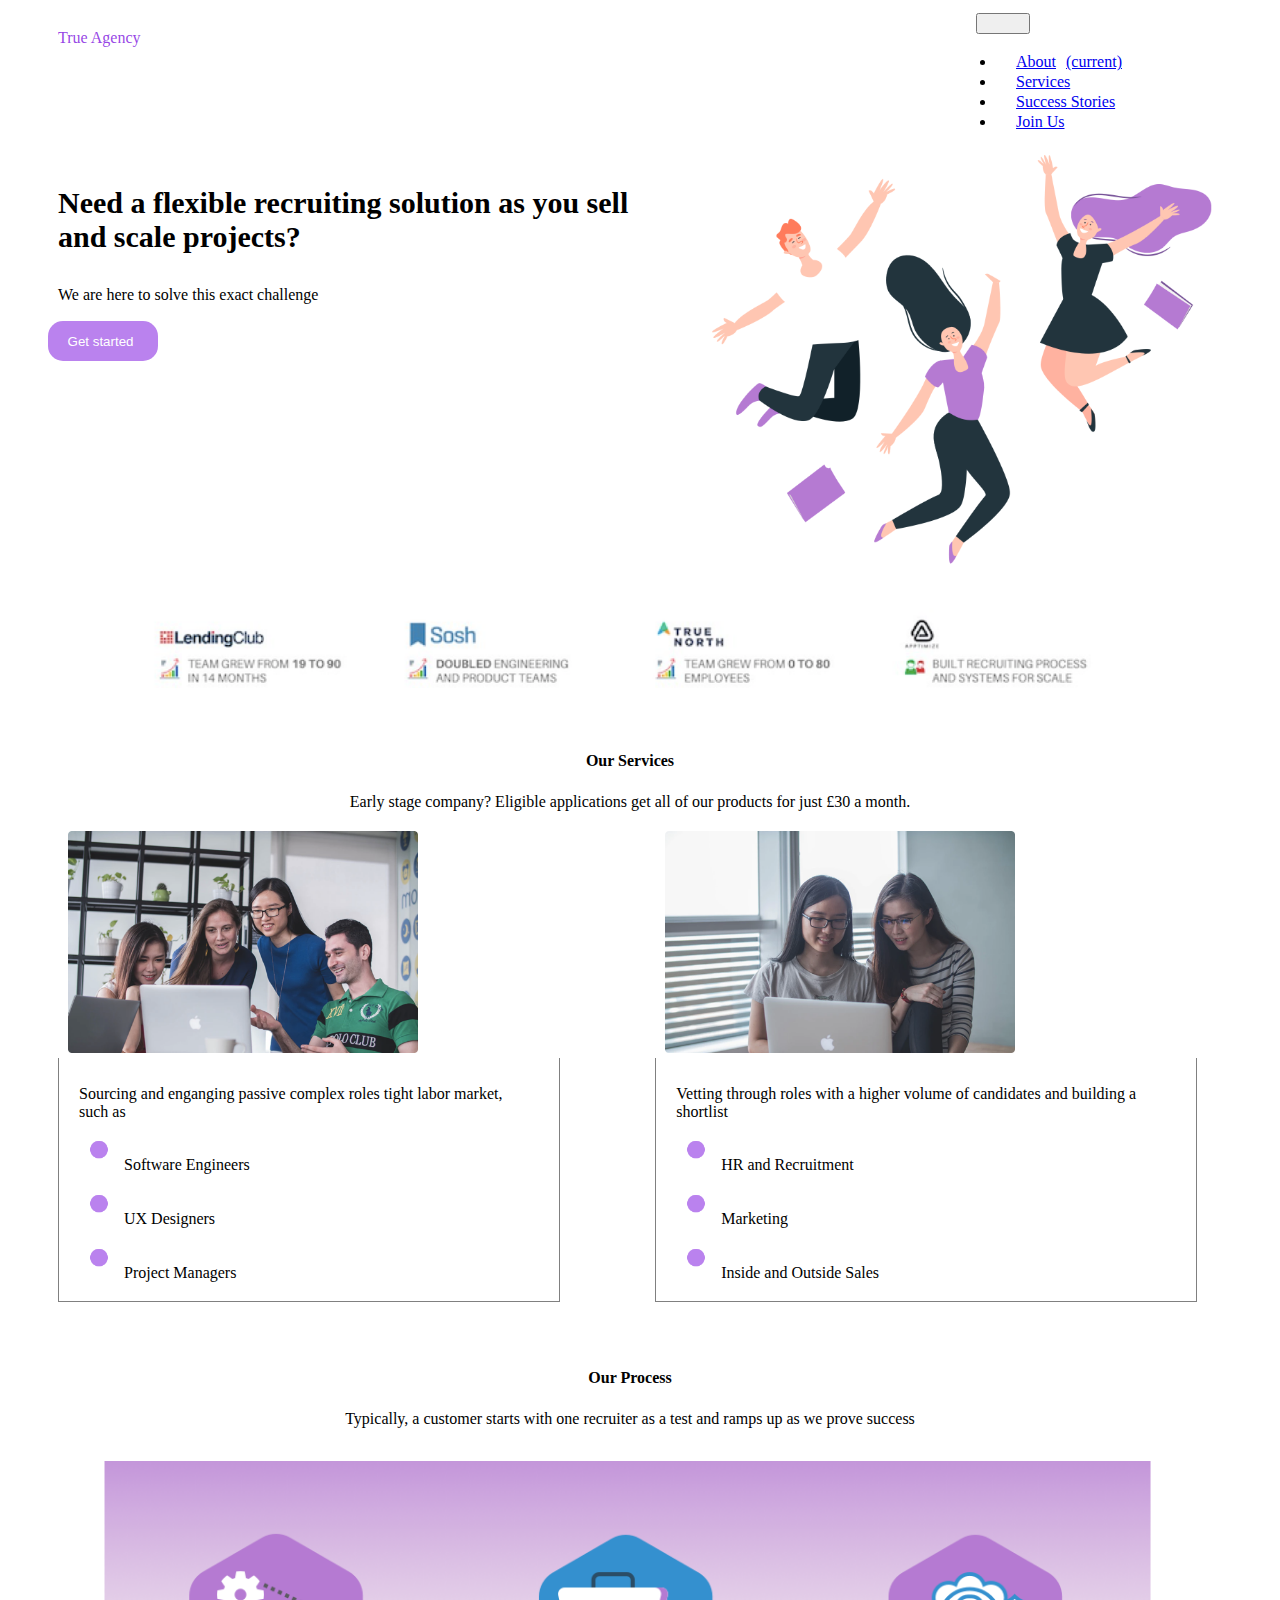
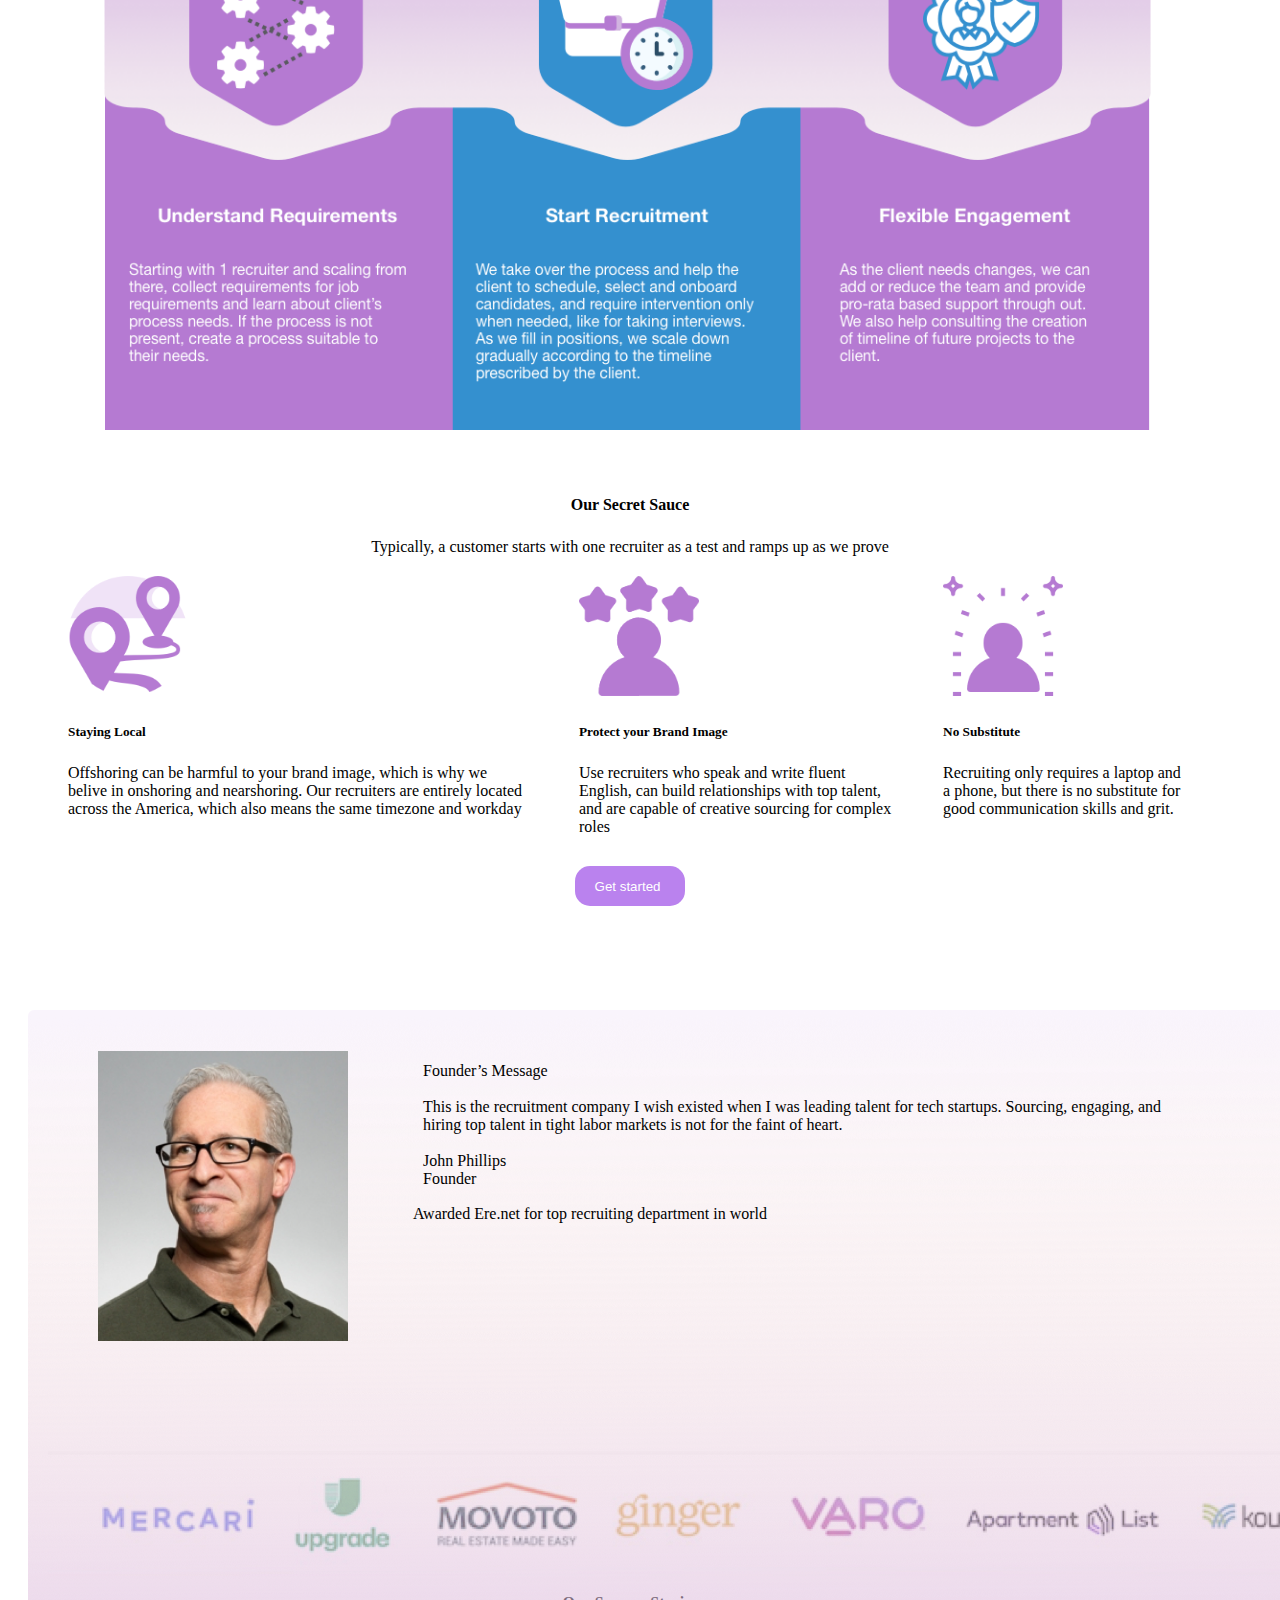
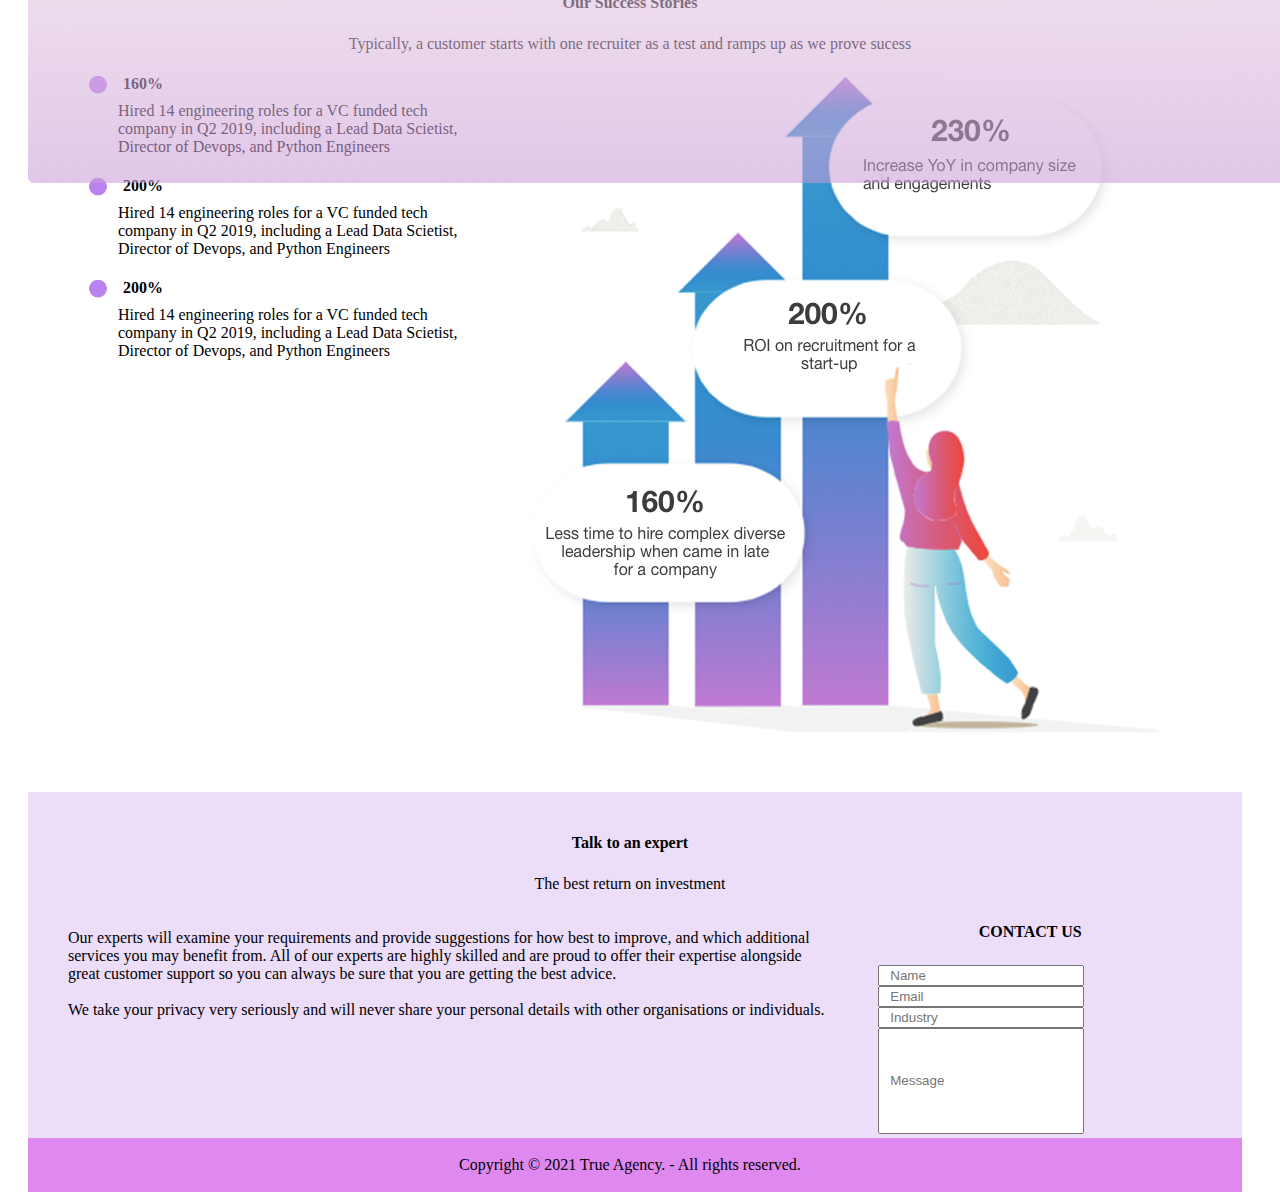
==== index.html @ c24593a5 "changed main.html to index.html" ====
<!DOCTYPE html>
<html lang="en">
<head>
    <meta charset="UTF-8">
    <meta name="viewport" content="width=device-width, initial-scale=1.0">
    <title>True Agency</title>
    <link rel="stylesheet" href="style.css">
    <link rel="stylesheet" href="https://pro.fontawesome.com/releases/v5.10.0/css/all.css" integrity="sha384-AYmEC3Yw5cVb3ZcuHtOA93w35dYTsvhLPVnYs9eStHfGJvOvKxVfELGroGkvsg+p" crossorigin="anonymous"/>
    <link rel="stylesheet" href="https://stackpath.bootstrapcdn.com/bootstrap/4.5.0/css/bootstrap.min.css" integrity="sha384-9aIt2nRpC12Uk9gS9baDl411NQApFmC26EwAOH8WgZl5MYYxFfc+NcPb1dKGj7Sk" crossorigin="anonymous">
</head>
<body>
    <section class="container-fluid">
        <div id="logo-navbar">
            <p id="logo">True Agency</p>

            <nav class="navbar navbar-expand-lg navbar-light">
                <!-- <a class="navbar-brand" href="#">Navbar</a> -->
                <button class="navbar-toggler" type="button" data-toggle="collapse" data-target="#navbarNav" aria-controls="navbarNav" aria-expanded="false" aria-label="Toggle navigation">
                  <span class="navbar-toggler-icon"></span>
                </button>
                <div class="collapse navbar-collapse" id="navbarNav">
                  <ul class="navbar-nav">
                    <li class="nav-item">
                      <a class="nav-link" href="#header-section">About<span class="sr-only">(current)</span></a>
                    </li>
                    <li class="nav-item">
                      <a class="nav-link" href="#services">Services</a>
                    </li>
                    <li class="nav-item">
                      <a class="nav-link" href="#">Success Stories</a>
                    </li>
                    <li class="nav-item">
                        <a class="nav-link" href="#">Join Us</a>
                      </li>
                    <!-- <li class="nav-item">
                      <a class="nav-link disabled" href="#">Disabled</a>
                    </li> -->
                  </ul>
                </div>
              </nav>
        </div>
    </section>

    <section id="header-section">
        <div>
            <p style="font-weight: bold; font-size: 30px;">Need a flexible recruiting solution as you sell and scale projects?</p>
            <p>We are here to solve this exact challenge</p>

            <button id="get-started-button">Get started</button>
        </div>
        <img src="./images/header-image.png" class="img-fluid" alt="">
    </section>

    <section id="partnerships">
        <img src="./images/partnerships.png" alt="">
    </section>

    <section id="services">
        <h4 id="header">Our Services</h4>
        <p style="text-align: center;">Early stage company? Eligible applications get all of our products for just £30 a month.</p>
        <div id="service">
            <div id="services-section" style="margin-right: 70px;">
                <img src="./images/sevices.png" alt="">

                <div id="services-line">
                    <p style="padding-top: 10px;">Sourcing and enganging passive complex roles tight labor market, such as</p>
                    
                    <div style="display: flex;">
                        <span style="color: transparent;  text-shadow: 0 0 0 rgba(137, 43, 226, 0.589); ">&#9899;</span><p style="padding-left: 0px;">Software Engineers</p>
                    </div>
                    <div style="display: flex;">
                        <span style="color: transparent;  text-shadow: 0 0 0 rgba(137, 43, 226, 0.589); ">&#9899;</span><p style="padding-left: 0px;">UX Designers</p>
                    </div>
                    <div style="display: flex;">
                        <span style="color: transparent;  text-shadow: 0 0 0 rgba(137, 43, 226, 0.589); ">&#9899;</span><p style="padding-left: 0px;">Project Managers</p>
                    </div>
                </div>

            </div>

            <div id="services-section">
                <img src="./images/service2.png" alt="">

                <div id="services-line">
                    <p style="padding-top: 10px;">Vetting through roles with a higher volume of candidates and building a shortlist</p>

                    <div style="display: flex;">
                        <span style="color: transparent;  text-shadow: 0 0 0 rgba(137, 43, 226, 0.589); ">&#9899;</span><p style="padding-left: 0px;">HR and Recruitment</p>
                    </div>
                    <div style="display: flex;">
                        <span style="color: transparent;  text-shadow: 0 0 0 rgba(137, 43, 226, 0.589); ">&#9899;</span><p style="padding-left: 0px;">Marketing</p>
                    </div>
                    <div style="display: flex;">
                        <span style="color: transparent;  text-shadow: 0 0 0 rgba(137, 43, 226, 0.589); ">&#9899;</span><p style="padding-left: 0px;">Inside and Outside Sales</p>
                    </div>
                    </div>
                </div>
            </div>
    </section>

    <section id="process">
            <h4 id="header">Our Process</h4>
            <p style="text-align: center; margin-bottom: 30px; margin-top: 10px;">Typically, a customer starts with one recruiter as a test and ramps up as we prove success</p>

            <div id="processes">
                <img src="./images/Process.png" class="img-fluid" alt="">
            </div>
    </section>

    <section id="secret-sauce">
        <h4 id="header">Our Secret Sauce</h4>
        <p style="text-align: center;">Typically, a customer starts with one recruiter as a test and ramps up as we prove</p>
        <div id="our-secret-sauce">
            <div>
                <img src="./images/place.png" alt="">
                <h5>Staying Local</h5>
                <p>Offshoring can be harmful to your brand image, which is why we belive in onshoring and nearshoring. Our recruiters are entirely located across the America, which also means the same timezone and workday</p>
            </div>

            <div>
                <img src="./images/reputation.png" alt="">
                <h5>Protect your Brand Image</h5>
                <p>Use recruiters who speak and write fluent English, can build relationships with top talent, and are capable of creative sourcing for complex roles  </p>
            </div>

            <div>
                <img src="./images/famous.png" alt="">
                <h5>No Substitute</h5>
                <p>Recruiting only requires a laptop and a phone, but there is no substitute for good communication skills and grit.</p>
            </div>
        </div>

        <div style="text-align: center;">    
        <button id="get-started-button" style="margin-top: 10px;">Get started</button>
        </div>
    </section>

    <section style="position: relative; margin-top: 50px; padding-left: 0px; padding-right: 0px; margin-left: 0px; margin-right: 0px;">
        <img src="./images/Rectangle 7.png" class="img-fluid" alt="" style="position: absolute; margin-top: 50px; padding-left: 0px; padding-right: 0px; margin-left: 0px; margin-right: 0px;">
        <div style="display: flex;">
            <img src="./images/Image.png" alt="" style="width: 250px; position: relative; margin-top: 90px; margin-bottom: 00px; margin-left: 50px;">
            <div id="founders-message">
                <p>Founder’s Message</p>
                <p style="margin-top: 10px;">This is the recruitment company I wish existed when I was leading talent for tech startups. Sourcing, engaging, and hiring top talent in tight labor markets is not for the faint of heart.</p>
                <p style="margin-top: 10px;">John Phillips</p>
                <p style="margin-top: -18px;">Founder</p>
                <span style="position: relative; margin-left: 30px;">Awarded Ere.net for top recruiting department in world</span>
            </div>
        </div>
    </section>

    <section>
        <img src="./images/Customers.png" alt="" style="margin-top: 105px;" class="img-fluid">
    </section>

    <section id="our-success-stories">
        <h4 id="header" style="margin-top: 10px;">Our Success Stories</h4>
        <p style="text-align: center; margin-top: 15px;">Typically, a customer starts with one recruiter as a test and ramps up as we prove sucess</p>
        <div style="display: flex;">
            <div>
                <div>
                    <div style="display: flex;">
                        <span style="color: transparent;  text-shadow: 0 0 0 rgba(137, 43, 226, 0.589); ">&#9899;</span><span style="padding-left: 0px; font-weight: bold;">160%</span>
                    </div>
                    <p style="padding-left: 50px; margin-top: 5px;">Hired 14 engineering roles for a VC funded tech company in Q2 2019, including a Lead Data Scietist, Director of Devops, and Python Engineers</p>
                </div>
                <div>
                    <div style="display: flex;">
                        <span style="color: transparent;  text-shadow: 0 0 0 rgba(137, 43, 226, 0.589); ">&#9899;</span><span style="padding-left: 0px; font-weight: bold;">200%</span>
                    </div>
                    <p style="padding-left: 50px; margin-top: 5px;">Hired 14 engineering roles for a VC funded tech company in Q2 2019, including a Lead Data Scietist, Director of Devops, and Python Engineers</p>
                </div>
                <div>
                    <div style="display: flex;">
                        <span style="color: transparent;  text-shadow: 0 0 0 rgba(137, 43, 226, 0.589); ">&#9899;</span><span style="padding-left: 0px; font-weight: bold;">200%</span>
                    </div>
                    <p style="padding-left: 50px; margin-top: 5px;">Hired 14 engineering roles for a VC funded tech company in Q2 2019, including a Lead Data Scietist, Director of Devops, and Python Engineers</p>
                </div>
            </div>
            <div>
                <img src="./images/Illustration.png" alt="" class="img-fluid">
            </div>
        </div>
    </section>

    <section id="talk-to-an-expert" style="background-color: rgba(207, 171, 240, 0.404);">
        <h4 id="header" style="margin-top: 40px;">Talk to an expert</h4>
        <p style="text-align: center; margin-top: 15px;">The best return on investment</p>
        <div style="display: flex;">
            <div>
                <p>Our experts will examine your requirements and provide suggestions for how best to improve, and which additional services you may benefit from. All of our experts are highly skilled and are proud to offer their expertise alongside great customer support so you can always be sure that you are getting the best advice.</p>
                <p>We take your privacy very seriously and will never share your personal details with other organisations or individuals.</p>
            </div>
            <div>
                <h4 id="header" style="margin-top: 10px;">CONTACT US</h4>
                <form>
                    <input type="text" id="name" name="lname" placeholder="Name">
                    <input type="text" id="email" name="lname" placeholder="Email">
                    <input type="text" id="industry" name="lname" placeholder="Industry">
                    <input type="text" id="message" name="lname" placeholder="Message" style="height: 100px; line-height: normal; ">
                  </form>
            </div>
        </div>
    </section>

    <section style="background-color: rgba(214, 102, 236, 0.774);">
        <p style="text-align: center;">Copyright © 2021 True Agency. - All rights reserved.</p>
    </section>


    <script src="https://code.jquery.com/jquery-3.5.1.slim.min.js" integrity="sha384-DfXdz2htPH0lsSSs5nCTpuj/zy4C+OGpamoFVy38MVBnE+IbbVYUew+OrCXaRkfj" crossorigin="anonymous"></script>
<script src="https://cdn.jsdelivr.net/npm/popper.js@1.16.1/dist/umd/popper.min.js" integrity="sha384-9/reFTGAW83EW2RDu2S0VKaIzap3H66lZH81PoYlFhbGU+6BZp6G7niu735Sk7lN" crossorigin="anonymous"></script>
<script src="https://cdn.jsdelivr.net/npm/bootstrap@4.5.3/dist/js/bootstrap.min.js" integrity="sha384-w1Q4orYjBQndcko6MimVbzY0tgp4pWB4lZ7lr30WKz0vr/aWKhXdBNmNb5D92v7s" crossorigin="anonymous"></script>
</body>
</html>
---- style.css ----
* {
    padding-left: 10px;
    padding-right: 15px;
    padding-top: 1px;
    padding-bottom: 1px;
}

#logo-navbar {
    display: flex;
    justify-content: space-between;
}

#logo {
    color: rgba(137, 43, 226, 0.89);
}

#get-started-button {
    border-radius: 15px;
    background-color: rgba(137, 43, 226, 0.589);
    width: 110px;
    height: 40px;
    color: white;
    border: none;
}

#header-section {
    display: flex;
    justify-content: space-between;
}

#header-section img {
    width: 500px;
}

#partnerships img {
    width: 100%;
}

#services-section img {
    width: 350px;
}

#services {
    margin-top: 20px;
}

#service {
    display: flex;
    justify-content: space-between;
}

#services-line {
    border-bottom: 1px solid grey; 
    border-left: 1px solid grey; 
    border-right: 1px solid grey;
}

#header {
    text-align: center;
}

#process {
    margin-top: 40px;
}

#process img {
    width: 90%;
    display: block;
    margin-left: auto;
    margin-right: auto;
}

#secret-sauce {
    margin-top: 40px;
}

#our-secret-sauce {
    display: flex;
}

#our-secret-sauce img {
    width: 120px;
}

#founders-message p {
    position: relative;
    margin-top: 100px;
    margin-left: 40px;
}
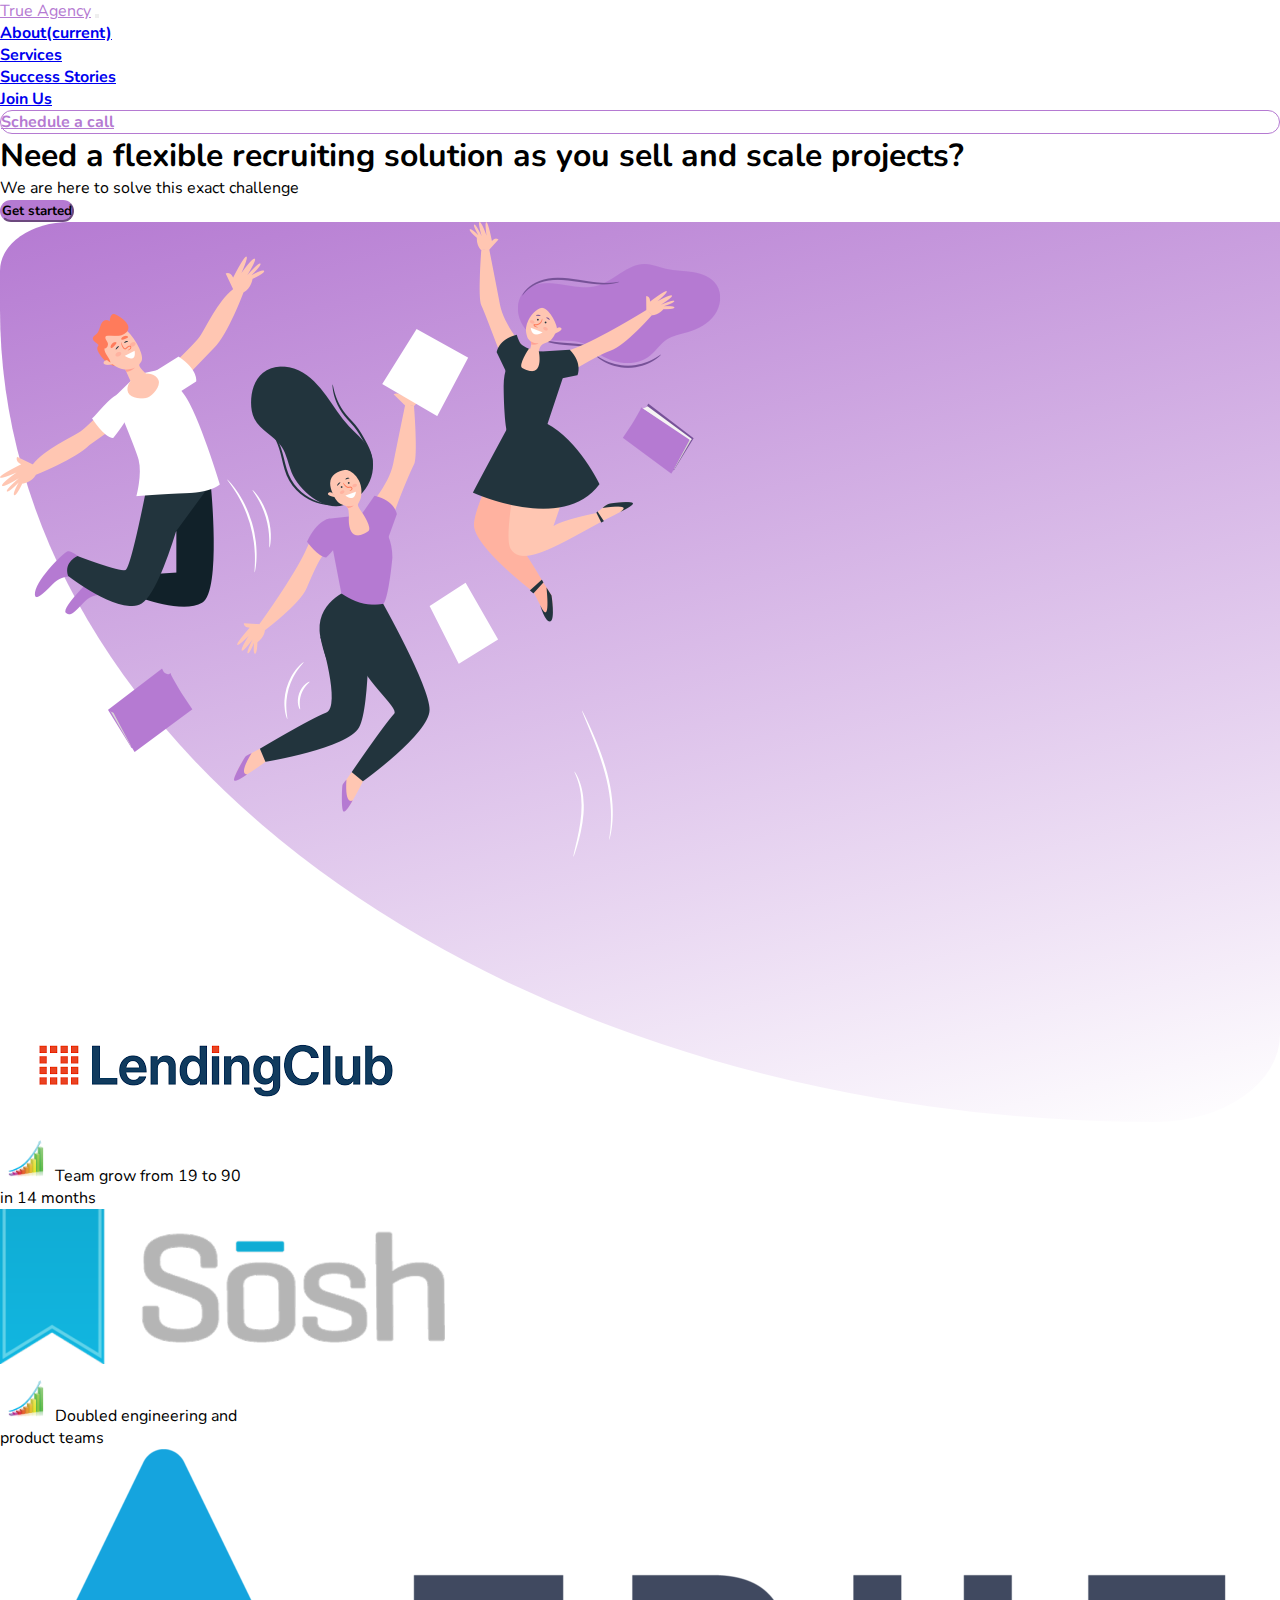
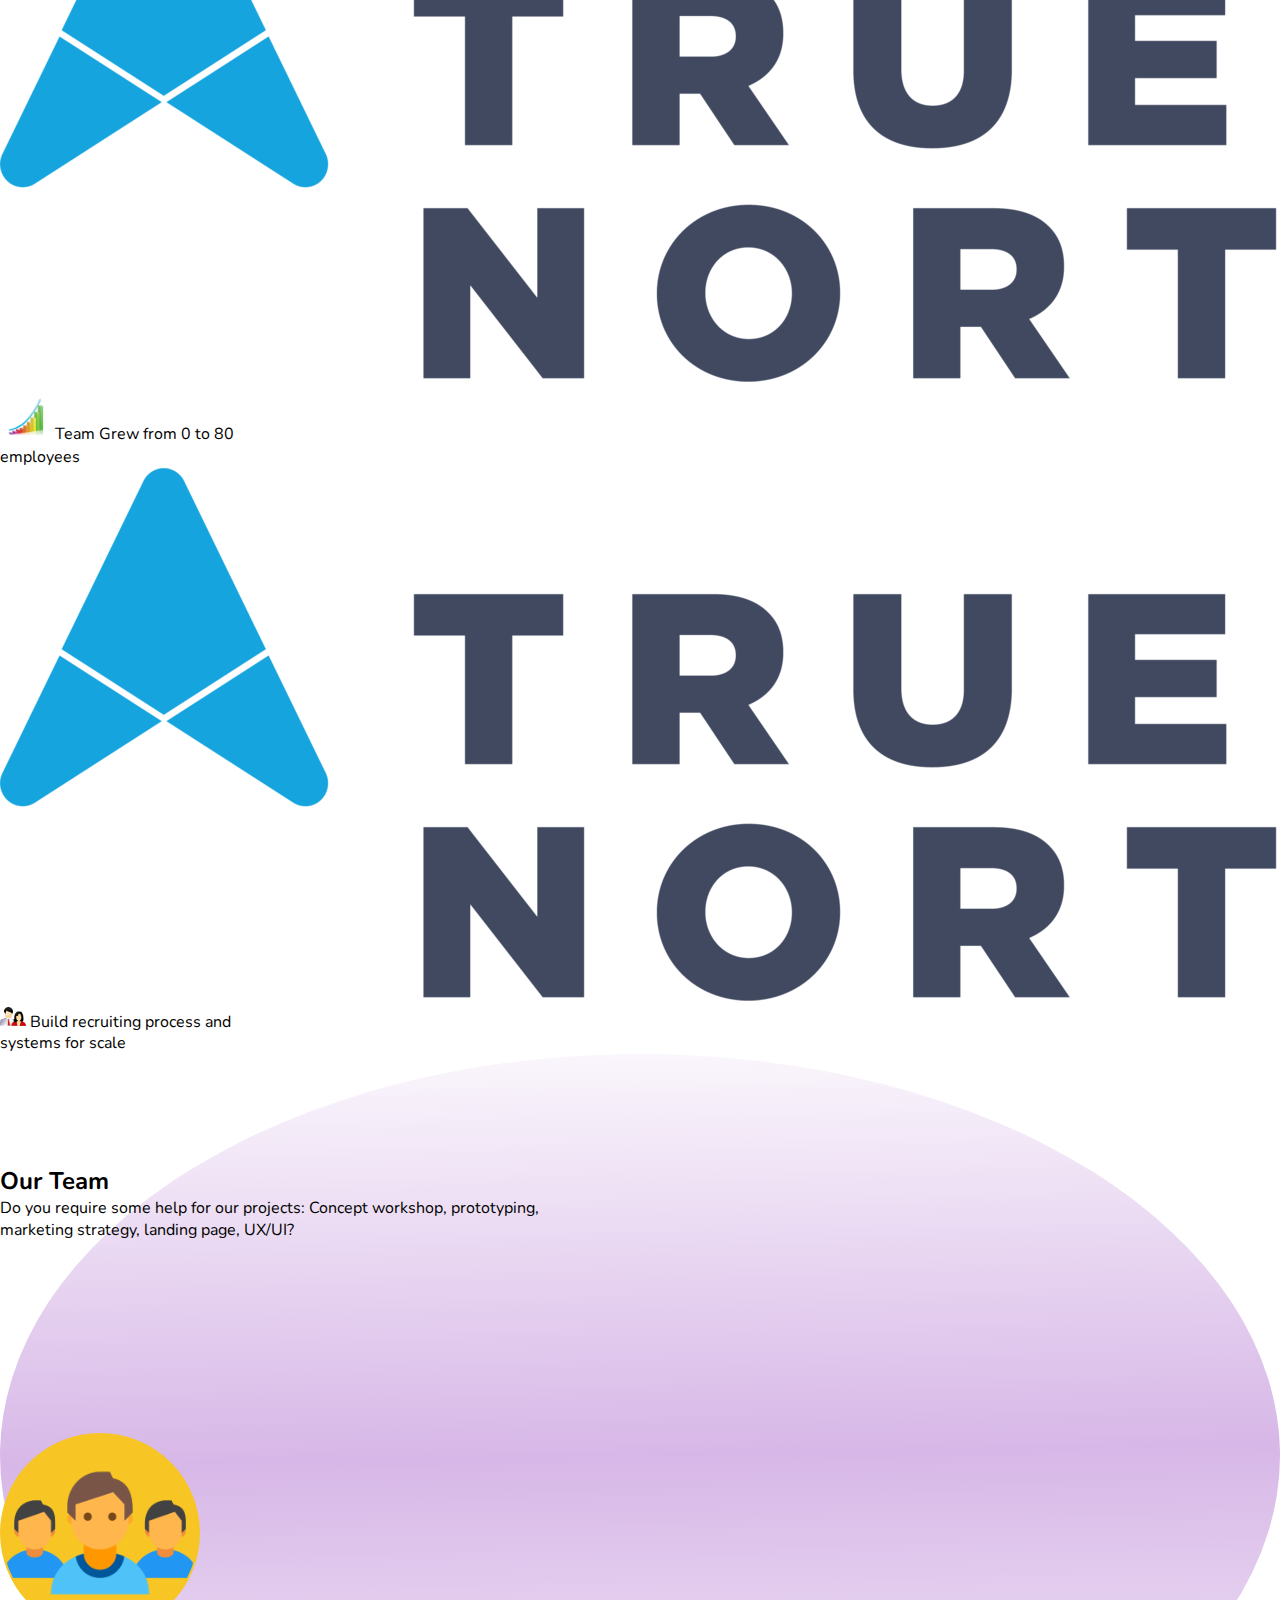
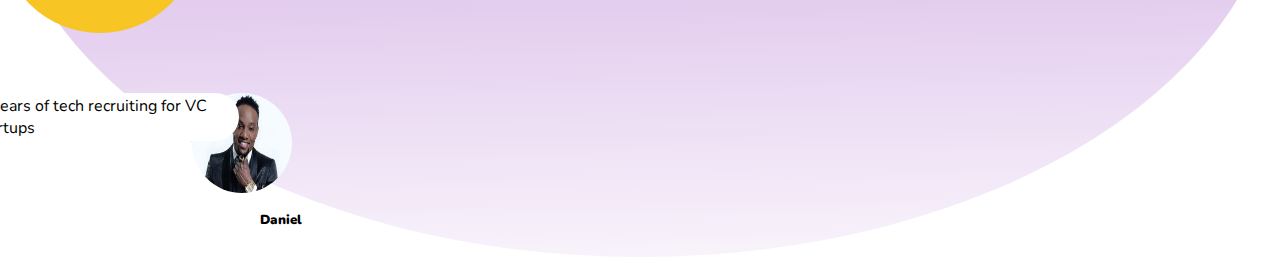
==== commit f442951e: "Merge pull request #1 from Orung/develop" ====
--- a/index.html
+++ b/index.html
@@ -4,209 +4,139 @@
     <meta charset="UTF-8">
     <meta name="viewport" content="width=device-width, initial-scale=1.0">
     <title>True Agency</title>
-    <link rel="stylesheet" href="style.css">
+    <link rel="preconnect" href="https://fonts.gstatic.com">
+    <link href="https://fonts.googleapis.com/css2?family=Nunito&display=swap" rel="stylesheet">
     <link rel="stylesheet" href="https://pro.fontawesome.com/releases/v5.10.0/css/all.css" integrity="sha384-AYmEC3Yw5cVb3ZcuHtOA93w35dYTsvhLPVnYs9eStHfGJvOvKxVfELGroGkvsg+p" crossorigin="anonymous"/>
     <link rel="stylesheet" href="https://stackpath.bootstrapcdn.com/bootstrap/4.5.0/css/bootstrap.min.css" integrity="sha384-9aIt2nRpC12Uk9gS9baDl411NQApFmC26EwAOH8WgZl5MYYxFfc+NcPb1dKGj7Sk" crossorigin="anonymous">
+    <link rel="stylesheet" href="style.css">
+    <link rel="stylesheet" href="media-query.css">
 </head>
 <body>
-    <section class="container-fluid">
-        <div id="logo-navbar">
-            <p id="logo">True Agency</p>
+    <section class="border-bottom">
+        <nav class="navbar navbar-expand-lg navbar-light bg-white">
+            <div class="container-fluid">
+                <a class="navbar-brand font-weight-bolder text-uppercase text-primary" href="#">True Agency</a>
+                <button class="navbar-toggler" type="button" data-toggle="collapse" data-target="#navbarSupportedContent" aria-controls="navbarSupportedContent" aria-expanded="false" aria-label="Toggle navigation">
+                <span class="navbar-toggler-icon"></span>
+                </button>
+            
+                <div class="collapse navbar-collapse" id="navbarSupportedContent">
+                    <ul class="navbar-nav ml-auto">
+                        <li class="nav-item">
+                            <a class="nav-link" href="#header-section">About<span class="sr-only">(current)</span></a>
+                        </li>
+                        <li class="nav-item">
+                            <a class="nav-link" href="#services">Services</a>
+                        </li>
+                        <li class="nav-item">
+                            <a class="nav-link" href="#">Success Stories</a>
+                        </li>
+                        <li class="nav-item">
+                            <a class="nav-link" href="#">Join Us</a>
+                        </li>
+                        <li class="nav-item pt-0 pb-0 rounded btn btn-outline-primary d-flex align-items-center">
+                            <a class="nav-link  pt-0 pb-0 " href="#">Schedule a call</a>
+                        </li>
+                    </ul>
+                </div>
+            </div>
+          </nav>
+    </section>
+    
 
-            <nav class="navbar navbar-expand-lg navbar-light">
-                <!-- <a class="navbar-brand" href="#">Navbar</a> -->
-                <button class="navbar-toggler" type="button" data-toggle="collapse" data-target="#navbarNav" aria-controls="navbarNav" aria-expanded="false" aria-label="Toggle navigation">
-                  <span class="navbar-toggler-icon"></span>
-                </button>
-                <div class="collapse navbar-collapse" id="navbarNav">
-                  <ul class="navbar-nav">
-                    <li class="nav-item">
-                      <a class="nav-link" href="#header-section">About<span class="sr-only">(current)</span></a>
-                    </li>
-                    <li class="nav-item">
-                      <a class="nav-link" href="#services">Services</a>
-                    </li>
-                    <li class="nav-item">
-                      <a class="nav-link" href="#">Success Stories</a>
-                    </li>
-                    <li class="nav-item">
-                        <a class="nav-link" href="#">Join Us</a>
-                      </li>
-                    <!-- <li class="nav-item">
-                      <a class="nav-link disabled" href="#">Disabled</a>
-                    </li> -->
-                  </ul>
+    <section class="">
+        <div class="d-flex d-block-mobile">
+            <div class="text-content sm-w-100 w-50 d-flex align-items-center justify-content-center">
+                <div class="w-90 m-auto">
+                    <h1 class="font-weight-bolder">Need a flexible recruiting solution as you sell and scale projects?</h1>
+                    <p class="mt-3 mb-5">We are here to solve this exact challenge</p>
+                    <button class="btn btn-primary px-4 py-2">Get started</button>
                 </div>
-              </nav>
+            </div>
+            <div class="bg-div w-50">
+               <div class="bg-header">
+                    <img src="./images/header-image.png" class="img-fluid pt-5" alt="">
+               </div>
+            </div>
         </div>
+        <div>
+        </div>
+        
     </section>
 
-    <section id="header-section">
-        <div>
-            <p style="font-weight: bold; font-size: 30px;">Need a flexible recruiting solution as you sell and scale projects?</p>
-            <p>We are here to solve this exact challenge</p>
-
-            <button id="get-started-button">Get started</button>
-        </div>
-        <img src="./images/header-image.png" class="img-fluid" alt="">
+    <section class="container-fluid mt-6">
+       <ul class="d-flex justify-content-around align-items-center icons-img">
+           <li>
+               <img src="./images/icons/lending-club.png" class="w-50" alt="">
+               <p class="d-flex align-items-center">
+                    <img src="./images/icons/barchat.png" class="w-2" alt="">
+                    <span class="text-uppercase">Team grow from 19 to 90 in 14 months</span>
+                </p>
+            </li>
+           <li>
+                <img src="./images/icons/sosh.png" class="w-25" alt="">
+                <p class="d-flex align-items-center">
+                    <img src="./images/icons/barchat.png" class="w-2" alt="">
+                    <span class="text-uppercase">Doubled engineering and product teams</span>
+                </p>
+            </li>
+           <li>
+                <img src="./images/icons/true-north.png" class="w-25" alt="">
+                <p class="d-flex align-items-center">
+                    <img src="./images/icons/barchat.png" class="w-2" alt="">
+                    <span class="text-uppercase">Team Grew from 0 to 80 employees</span>
+                </p>
+            </li>
+            <li>
+                <img src="./images/icons/true-north.png" class="w-25" alt="">
+                <p class="d-flex align-items-center">
+                    <img src="./images/icons/users.png" class="w-1" alt="">
+                    <span class="text-uppercase">Build recruiting process and systems for scale</span>
+                </p>
+            </li>
+       </ul>
     </section>
 
-    <section id="partnerships">
-        <img src="./images/partnerships.png" alt="">
-    </section>
 
-    <section id="services">
-        <h4 id="header">Our Services</h4>
-        <p style="text-align: center;">Early stage company? Eligible applications get all of our products for just £30 a month.</p>
-        <div id="service">
-            <div id="services-section" style="margin-right: 70px;">
-                <img src="./images/sevices.png" alt="">
-
-                <div id="services-line">
-                    <p style="padding-top: 10px;">Sourcing and enganging passive complex roles tight labor market, such as</p>
-                    
-                    <div style="display: flex;">
-                        <span style="color: transparent;  text-shadow: 0 0 0 rgba(137, 43, 226, 0.589); ">&#9899;</span><p style="padding-left: 0px;">Software Engineers</p>
-                    </div>
-                    <div style="display: flex;">
-                        <span style="color: transparent;  text-shadow: 0 0 0 rgba(137, 43, 226, 0.589); ">&#9899;</span><p style="padding-left: 0px;">UX Designers</p>
-                    </div>
-                    <div style="display: flex;">
-                        <span style="color: transparent;  text-shadow: 0 0 0 rgba(137, 43, 226, 0.589); ">&#9899;</span><p style="padding-left: 0px;">Project Managers</p>
-                    </div>
+    <div class="text-center team-image">
+        <h2 class="font-weight-bold"> Our Team</h2>
+        <p>Do you require some help for our projects: Concept workshop, prototyping,<br> marketing strategy, landing page, UX/UI? </p>
+        <div class="d-flex justify-content-center mb-5 mt-12">
+            <div class="row">
+            <div class="parent">
+                <div class="circle" id="sample-text">
                 </div>
-
-            </div>
-
-            <div id="services-section">
-                <img src="./images/service2.png" alt="">
-
-                <div id="services-line">
-                    <p style="padding-top: 10px;">Vetting through roles with a higher volume of candidates and building a shortlist</p>
-
-                    <div style="display: flex;">
-                        <span style="color: transparent;  text-shadow: 0 0 0 rgba(137, 43, 226, 0.589); ">&#9899;</span><p style="padding-left: 0px;">HR and Recruitment</p>
-                    </div>
-                    <div style="display: flex;">
-                        <span style="color: transparent;  text-shadow: 0 0 0 rgba(137, 43, 226, 0.589); ">&#9899;</span><p style="padding-left: 0px;">Marketing</p>
-                    </div>
-                    <div style="display: flex;">
-                        <span style="color: transparent;  text-shadow: 0 0 0 rgba(137, 43, 226, 0.589); ">&#9899;</span><p style="padding-left: 0px;">Inside and Outside Sales</p>
-                    </div>
-                    </div>
+                <div class="image-holder">
+                <div class="img-cont">
+                    <img data-text="A" src="./images/image-1.jpg" alt="">
+                    <span class="left-text">Max-10+ years of tech recruiting for VC funded startups</span>
+                    <h5 class="amanda">Amanda</h5>
+                </div>
+                <div class="img-cont">
+                    <img data-text="B" src="./images/image-2.jpg" alt="">
+                    <span class="left-text">Max-10+ years of tech recruiting for VC funded startups</span>
+                    <h5 class="amanda">Prisca</h5>
+                </div>
+                <div class="img-cont">
+                    <img data-text="C" src="./images/image-3.jpg" alt="">
+                    <span class="right-text">Max-10+ years of tech recruiting for VC funded startups</span>
+                    <h5 class="amanda">Precillar</h5>
+                </div>
+                <div class="img-cont">
+                    <img data-text="D" src="./images/image-4.jpeg" alt="">
+                    <span class="right-text">Max-10+ years of tech recruiting for VC funded startups</span>
+                    <h5 class="amanda">Kcee</h5>
+                </div>
+                <div class="img-cont">
+                    <img data-text="D" src="./images/image-4.jpeg" alt="">
+                    <span class="left-text">Max-10+ years of tech recruiting for VC funded startups</span>
+                    <h5 class="amanda">Daniel</h5>
+                </div>
                 </div>
             </div>
-    </section>
-
-    <section id="process">
-            <h4 id="header">Our Process</h4>
-            <p style="text-align: center; margin-bottom: 30px; margin-top: 10px;">Typically, a customer starts with one recruiter as a test and ramps up as we prove success</p>
-
-            <div id="processes">
-                <img src="./images/Process.png" class="img-fluid" alt="">
-            </div>
-    </section>
-
-    <section id="secret-sauce">
-        <h4 id="header">Our Secret Sauce</h4>
-        <p style="text-align: center;">Typically, a customer starts with one recruiter as a test and ramps up as we prove</p>
-        <div id="our-secret-sauce">
-            <div>
-                <img src="./images/place.png" alt="">
-                <h5>Staying Local</h5>
-                <p>Offshoring can be harmful to your brand image, which is why we belive in onshoring and nearshoring. Our recruiters are entirely located across the America, which also means the same timezone and workday</p>
-            </div>
-
-            <div>
-                <img src="./images/reputation.png" alt="">
-                <h5>Protect your Brand Image</h5>
-                <p>Use recruiters who speak and write fluent English, can build relationships with top talent, and are capable of creative sourcing for complex roles  </p>
-            </div>
-
-            <div>
-                <img src="./images/famous.png" alt="">
-                <h5>No Substitute</h5>
-                <p>Recruiting only requires a laptop and a phone, but there is no substitute for good communication skills and grit.</p>
             </div>
         </div>
-
-        <div style="text-align: center;">    
-        <button id="get-started-button" style="margin-top: 10px;">Get started</button>
-        </div>
-    </section>
-
-    <section style="position: relative; margin-top: 50px; padding-left: 0px; padding-right: 0px; margin-left: 0px; margin-right: 0px;">
-        <img src="./images/Rectangle 7.png" class="img-fluid" alt="" style="position: absolute; margin-top: 50px; padding-left: 0px; padding-right: 0px; margin-left: 0px; margin-right: 0px;">
-        <div style="display: flex;">
-            <img src="./images/Image.png" alt="" style="width: 250px; position: relative; margin-top: 90px; margin-bottom: 00px; margin-left: 50px;">
-            <div id="founders-message">
-                <p>Founder’s Message</p>
-                <p style="margin-top: 10px;">This is the recruitment company I wish existed when I was leading talent for tech startups. Sourcing, engaging, and hiring top talent in tight labor markets is not for the faint of heart.</p>
-                <p style="margin-top: 10px;">John Phillips</p>
-                <p style="margin-top: -18px;">Founder</p>
-                <span style="position: relative; margin-left: 30px;">Awarded Ere.net for top recruiting department in world</span>
-            </div>
-        </div>
-    </section>
-
-    <section>
-        <img src="./images/Customers.png" alt="" style="margin-top: 105px;" class="img-fluid">
-    </section>
-
-    <section id="our-success-stories">
-        <h4 id="header" style="margin-top: 10px;">Our Success Stories</h4>
-        <p style="text-align: center; margin-top: 15px;">Typically, a customer starts with one recruiter as a test and ramps up as we prove sucess</p>
-        <div style="display: flex;">
-            <div>
-                <div>
-                    <div style="display: flex;">
-                        <span style="color: transparent;  text-shadow: 0 0 0 rgba(137, 43, 226, 0.589); ">&#9899;</span><span style="padding-left: 0px; font-weight: bold;">160%</span>
-                    </div>
-                    <p style="padding-left: 50px; margin-top: 5px;">Hired 14 engineering roles for a VC funded tech company in Q2 2019, including a Lead Data Scietist, Director of Devops, and Python Engineers</p>
-                </div>
-                <div>
-                    <div style="display: flex;">
-                        <span style="color: transparent;  text-shadow: 0 0 0 rgba(137, 43, 226, 0.589); ">&#9899;</span><span style="padding-left: 0px; font-weight: bold;">200%</span>
-                    </div>
-                    <p style="padding-left: 50px; margin-top: 5px;">Hired 14 engineering roles for a VC funded tech company in Q2 2019, including a Lead Data Scietist, Director of Devops, and Python Engineers</p>
-                </div>
-                <div>
-                    <div style="display: flex;">
-                        <span style="color: transparent;  text-shadow: 0 0 0 rgba(137, 43, 226, 0.589); ">&#9899;</span><span style="padding-left: 0px; font-weight: bold;">200%</span>
-                    </div>
-                    <p style="padding-left: 50px; margin-top: 5px;">Hired 14 engineering roles for a VC funded tech company in Q2 2019, including a Lead Data Scietist, Director of Devops, and Python Engineers</p>
-                </div>
-            </div>
-            <div>
-                <img src="./images/Illustration.png" alt="" class="img-fluid">
-            </div>
-        </div>
-    </section>
-
-    <section id="talk-to-an-expert" style="background-color: rgba(207, 171, 240, 0.404);">
-        <h4 id="header" style="margin-top: 40px;">Talk to an expert</h4>
-        <p style="text-align: center; margin-top: 15px;">The best return on investment</p>
-        <div style="display: flex;">
-            <div>
-                <p>Our experts will examine your requirements and provide suggestions for how best to improve, and which additional services you may benefit from. All of our experts are highly skilled and are proud to offer their expertise alongside great customer support so you can always be sure that you are getting the best advice.</p>
-                <p>We take your privacy very seriously and will never share your personal details with other organisations or individuals.</p>
-            </div>
-            <div>
-                <h4 id="header" style="margin-top: 10px;">CONTACT US</h4>
-                <form>
-                    <input type="text" id="name" name="lname" placeholder="Name">
-                    <input type="text" id="email" name="lname" placeholder="Email">
-                    <input type="text" id="industry" name="lname" placeholder="Industry">
-                    <input type="text" id="message" name="lname" placeholder="Message" style="height: 100px; line-height: normal; ">
-                  </form>
-            </div>
-        </div>
-    </section>
-
-    <section style="background-color: rgba(214, 102, 236, 0.774);">
-        <p style="text-align: center;">Copyright © 2021 True Agency. - All rights reserved.</p>
-    </section>
-
+    </div>
 
     <script src="https://code.jquery.com/jquery-3.5.1.slim.min.js" integrity="sha384-DfXdz2htPH0lsSSs5nCTpuj/zy4C+OGpamoFVy38MVBnE+IbbVYUew+OrCXaRkfj" crossorigin="anonymous"></script>
 <script src="https://cdn.jsdelivr.net/npm/popper.js@1.16.1/dist/umd/popper.min.js" integrity="sha384-9/reFTGAW83EW2RDu2S0VKaIzap3H66lZH81PoYlFhbGU+6BZp6G7niu735Sk7lN" crossorigin="anonymous"></script>
--- a/style.css
+++ b/style.css
@@ -1,90 +1,163 @@
 * {
-    padding-left: 10px;
-    padding-right: 15px;
-    padding-top: 1px;
-    padding-bottom: 1px;
+    padding: 0;
+    margin: 0;
+    box-sizing: border-box;
+    font-family: 'Nunito', sans-serif;
+}
+.bg-header{
+    position: relative;
+}
+.bg-header::after{
+    background: linear-gradient(166deg, #b57ad2, transparent);
+    content: "";
+    position: absolute;
+    height: 100vh;
+    width: 100%;
+    right: 0;
+    z-index: -9;
+    border-top-left-radius: 10%;
+    border-bottom-left-radius: 167%;
+    border-bottom-right-radius: 18%;
+}
+.w-1{
+  width: 10%;
+}
+.w-90{
+    width: 90%;
+}
+.btn-primary{
+    background: #b57ad2 !important;
+    border-color: #b57ad2 !important;
+    border-radius: 50px !important;
+    font-weight: bold;
+}
+.text-primary{
+    color: #b57ad2 !important;
+}
+.icons-img{
+    list-style-type: none;
+}
+.icons-img li{
+    width: 20%;
+}
+.w-2{
+    width: 20%;
+}
+.nav-link{
+  font-weight: bold;
+}
+.mt-6{
+    margin-top: 9rem;
+}
+.btn-outline-primary{
+    border: 1px solid #b57ad2 !important;
+    border-color: #b57ad2 !important;
+    border-radius: 50px !important;
+    font-weight: bold;
+}
+.btn-outline-primary a{
+  color:#b57ad2 !important; ;
+}
+.btn-outline-primary:hover{
+    background: #b57ad2 !important;
+    color:cornsilk;
+    border: 1px solid #b57ad2 !important;
+    border-color: #b57ad2 !important;
+    border-radius: 50px !important;
+}
+.btn-outline-primary:hover a{
+    color:cornsilk !important;
+}
+.mt-12{
+    margin-top:12rem
 }
 
-#logo-navbar {
+.parent {
+    position: relative;
+  }
+  
+  .circle {
+    width: 200px;
+    height: 200px;
+    border-radius: 50%;
+    background: url(./images/group.png);
     display: flex;
-    justify-content: space-between;
-}
+    justify-content: center;
+    align-items: center;
+    background-position: center;
+    background-size: cover;
+    border: 2px solid #f7c524;
+    background-color: #f7c524;
+  }
+  .image-holder {
+    position: absolute;
+    top: 0;
+    bottom: 0;
+    left: 0;
+    right: 0;
+    /*animation: rotate linear 5s infinite forwards;*/
+    animation-name: rotate;
+    animation-duration: 5s;
+    animation-iteration-count: infinite;
+    animation-timing-function: linear;
+    animation-fill-mode: forwards;
+  }
+  .image-holder img,  .image-holder div {
+    position: absolute;
+    width: 100px;
+    height: 100px;
+    border-radius: 50%;
+  }
+  .image-holder div:nth-child(1) {
+    top: 77px;
+    left: -257px;
+  }
+  
+  .image-holder div:nth-child(3) {
+    top: -132px;
+    right: -211px;
+  }
+  .image-holder div:nth-child(5) {
+    top: 260px;
+    left: 15%;
+  }
+  .image-holder div:nth-child(2) {
+    top: -140px;
+    left: -95%;
+    transform: translateX(-178%);
+  }
+  .image-holder div:nth-child(4) {
+    top: 60%;
+    right: -210px;
+    transform: translateY(-40%);
 
-#logo {
-    color: rgba(137, 43, 226, 0.89);
-}
-
-#get-started-button {
-    border-radius: 15px;
-    background-color: rgba(137, 43, 226, 0.589);
-    width: 110px;
-    height: 40px;
-    color: white;
-    border: none;
-}
-
-#header-section {
-    display: flex;
-    justify-content: space-between;
-}
-
-#header-section img {
-    width: 500px;
-}
-
-#partnerships img {
-    width: 100%;
-}
-
-#services-section img {
-    width: 350px;
-}
-
-#services {
-    margin-top: 20px;
-}
-
-#service {
-    display: flex;
-    justify-content: space-between;
-}
-
-#services-line {
-    border-bottom: 1px solid grey; 
-    border-left: 1px solid grey; 
-    border-right: 1px solid grey;
-}
-
-#header {
-    text-align: center;
-}
-
-#process {
-    margin-top: 40px;
-}
-
-#process img {
-    width: 90%;
-    display: block;
-    margin-left: auto;
-    margin-right: auto;
-}
-
-#secret-sauce {
-    margin-top: 40px;
-}
-
-#our-secret-sauce {
-    display: flex;
-}
-
-#our-secret-sauce img {
-    width: 120px;
-}
-
-#founders-message p {
-    position: relative;
-    margin-top: 100px;
-    margin-left: 40px;
-}
-
+  }
+  .team-image{
+    background: linear-gradient(179deg, #ddc2eb1f, #d7b7e7, #dbbee929);
+    padding-bottom: 14rem;
+    padding-top: 111px;
+    border-radius: 50%;
+  }
+  .left-text{
+    position: absolute;
+    width: 20rem;
+    background: #fff;
+    border-radius: 50px;
+    right: 53px;
+    padding: 2px;
+  }
+  .amanda{
+    position: absolute;
+    bottom: -36px;
+    left: 68px;
+    /* color: antiquewhite; */
+    font-weight: 900;
+  }
+  .right-text{
+    position: absolute;
+    width: 20rem;
+    background: #fff;
+    border-radius: 50px;
+    left: 10rem;
+    padding: 2px;
+  }
--- a/media-query.css
+++ b/media-query.css
@@ -0,0 +1,12 @@
+@media(max-width: 992px){
+  .d-block-mobile{
+    display: block !important;
+    margin-top: 2rem;
+  }
+  .sm-w-100{
+    width: 100% !important;
+  }
+  .bg-div{
+    display: none;
+  }
+}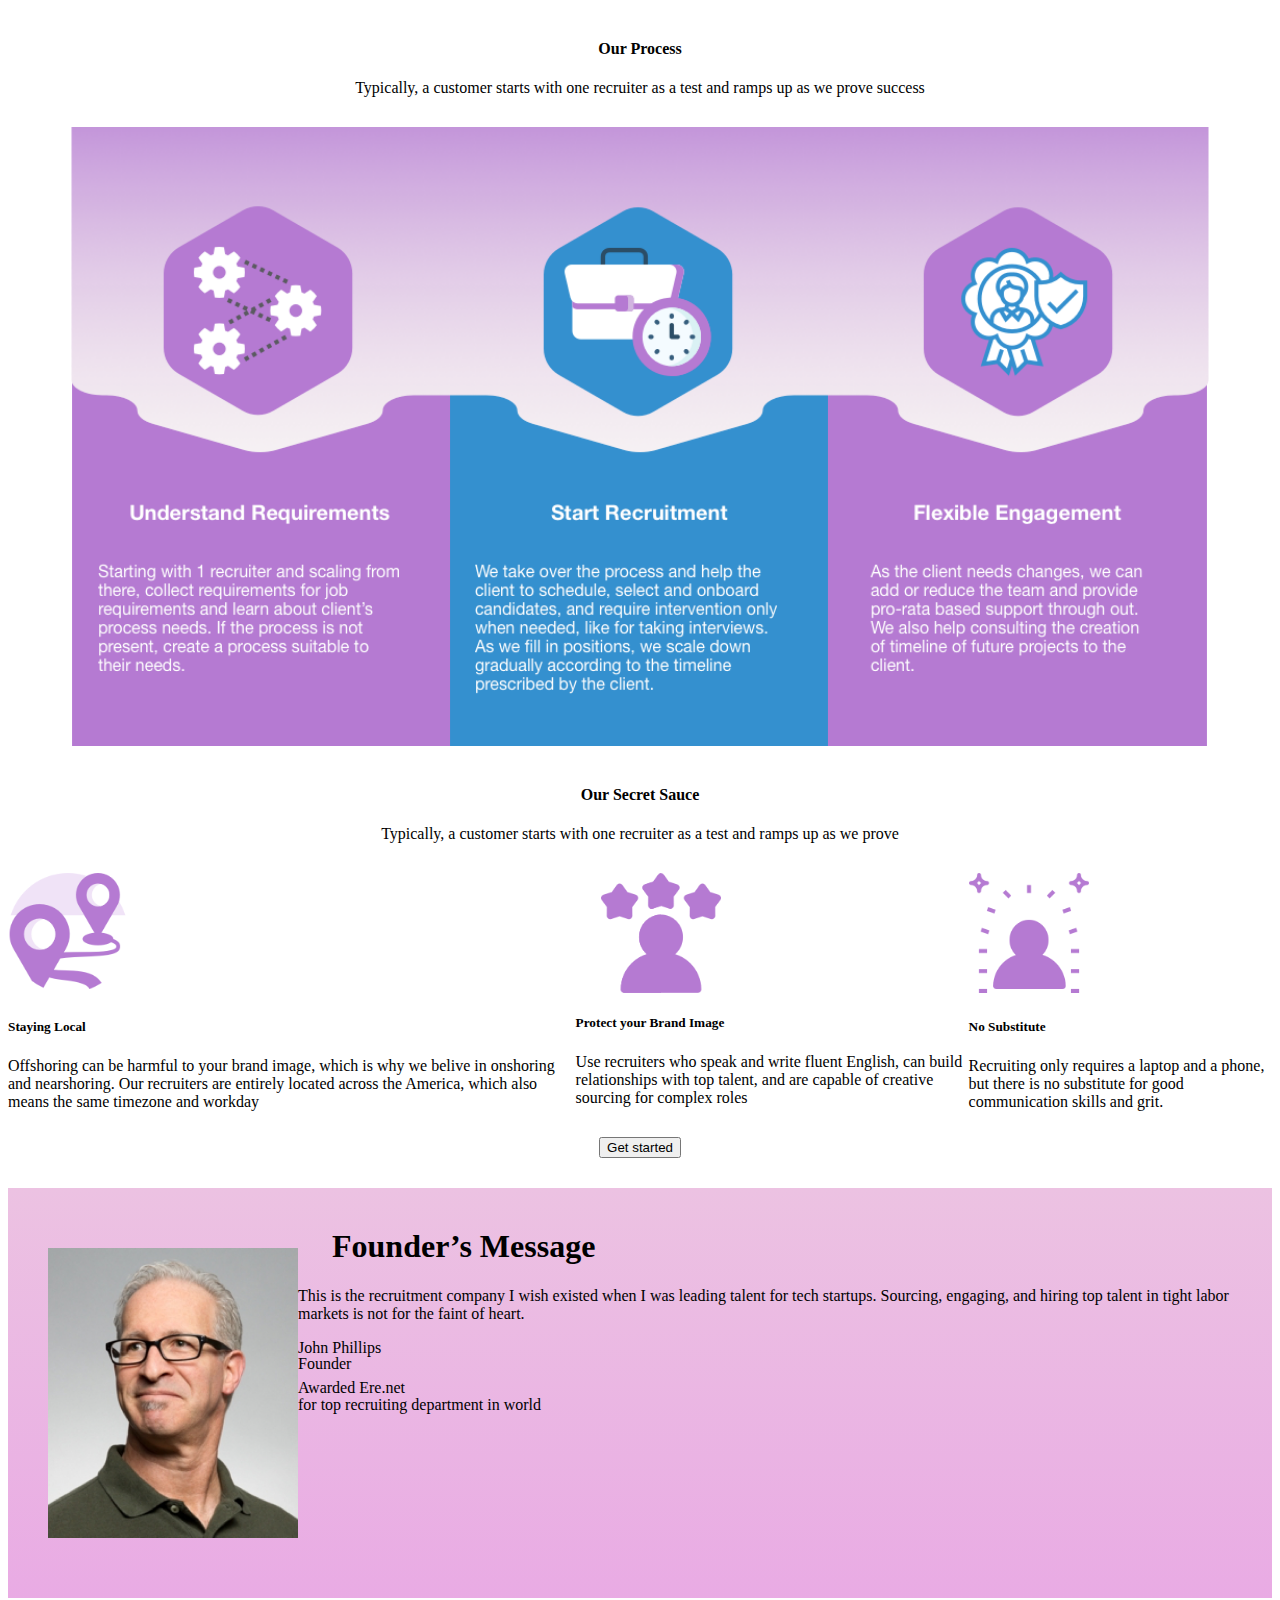
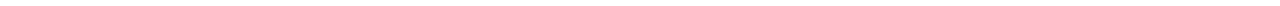
==== commit eb71b118: "Mumtaz sections" ====
--- a/index.html
+++ b/index.html
@@ -4,139 +4,77 @@
     <meta charset="UTF-8">
     <meta name="viewport" content="width=device-width, initial-scale=1.0">
     <title>True Agency</title>
-    <link rel="preconnect" href="https://fonts.gstatic.com">
-    <link href="https://fonts.googleapis.com/css2?family=Nunito&display=swap" rel="stylesheet">
+    <link rel="stylesheet" href="style.css">
     <link rel="stylesheet" href="https://pro.fontawesome.com/releases/v5.10.0/css/all.css" integrity="sha384-AYmEC3Yw5cVb3ZcuHtOA93w35dYTsvhLPVnYs9eStHfGJvOvKxVfELGroGkvsg+p" crossorigin="anonymous"/>
     <link rel="stylesheet" href="https://stackpath.bootstrapcdn.com/bootstrap/4.5.0/css/bootstrap.min.css" integrity="sha384-9aIt2nRpC12Uk9gS9baDl411NQApFmC26EwAOH8WgZl5MYYxFfc+NcPb1dKGj7Sk" crossorigin="anonymous">
-    <link rel="stylesheet" href="style.css">
-    <link rel="stylesheet" href="media-query.css">
 </head>
 <body>
-    <section class="border-bottom">
-        <nav class="navbar navbar-expand-lg navbar-light bg-white">
-            <div class="container-fluid">
-                <a class="navbar-brand font-weight-bolder text-uppercase text-primary" href="#">True Agency</a>
-                <button class="navbar-toggler" type="button" data-toggle="collapse" data-target="#navbarSupportedContent" aria-controls="navbarSupportedContent" aria-expanded="false" aria-label="Toggle navigation">
-                <span class="navbar-toggler-icon"></span>
-                </button>
-            
-                <div class="collapse navbar-collapse" id="navbarSupportedContent">
-                    <ul class="navbar-nav ml-auto">
-                        <li class="nav-item">
-                            <a class="nav-link" href="#header-section">About<span class="sr-only">(current)</span></a>
-                        </li>
-                        <li class="nav-item">
-                            <a class="nav-link" href="#services">Services</a>
-                        </li>
-                        <li class="nav-item">
-                            <a class="nav-link" href="#">Success Stories</a>
-                        </li>
-                        <li class="nav-item">
-                            <a class="nav-link" href="#">Join Us</a>
-                        </li>
-                        <li class="nav-item pt-0 pb-0 rounded btn btn-outline-primary d-flex align-items-center">
-                            <a class="nav-link  pt-0 pb-0 " href="#">Schedule a call</a>
-                        </li>
-                    </ul>
-                </div>
+
+
+
+
+
+
+   
+
+    <section id="process">
+            <h4 id="header">Our Process</h4>
+            <p>Typically, a customer starts with one recruiter as a test and ramps up as we prove success</p>
+
+            <div>
+                <img src="./images/Process.png" class="img-fluid" alt="">
             </div>
-          </nav>
-    </section>
-    
-
-    <section class="">
-        <div class="d-flex d-block-mobile">
-            <div class="text-content sm-w-100 w-50 d-flex align-items-center justify-content-center">
-                <div class="w-90 m-auto">
-                    <h1 class="font-weight-bolder">Need a flexible recruiting solution as you sell and scale projects?</h1>
-                    <p class="mt-3 mb-5">We are here to solve this exact challenge</p>
-                    <button class="btn btn-primary px-4 py-2">Get started</button>
-                </div>
-            </div>
-            <div class="bg-div w-50">
-               <div class="bg-header">
-                    <img src="./images/header-image.png" class="img-fluid pt-5" alt="">
-               </div>
-            </div>
-        </div>
-        <div>
-        </div>
-        
     </section>
 
-    <section class="container-fluid mt-6">
-       <ul class="d-flex justify-content-around align-items-center icons-img">
-           <li>
-               <img src="./images/icons/lending-club.png" class="w-50" alt="">
-               <p class="d-flex align-items-center">
-                    <img src="./images/icons/barchat.png" class="w-2" alt="">
-                    <span class="text-uppercase">Team grow from 19 to 90 in 14 months</span>
-                </p>
-            </li>
-           <li>
-                <img src="./images/icons/sosh.png" class="w-25" alt="">
-                <p class="d-flex align-items-center">
-                    <img src="./images/icons/barchat.png" class="w-2" alt="">
-                    <span class="text-uppercase">Doubled engineering and product teams</span>
-                </p>
-            </li>
-           <li>
-                <img src="./images/icons/true-north.png" class="w-25" alt="">
-                <p class="d-flex align-items-center">
-                    <img src="./images/icons/barchat.png" class="w-2" alt="">
-                    <span class="text-uppercase">Team Grew from 0 to 80 employees</span>
-                </p>
-            </li>
-            <li>
-                <img src="./images/icons/true-north.png" class="w-25" alt="">
-                <p class="d-flex align-items-center">
-                    <img src="./images/icons/users.png" class="w-1" alt="">
-                    <span class="text-uppercase">Build recruiting process and systems for scale</span>
-                </p>
-            </li>
-       </ul>
+    <section id="secret-sauce">
+        <h4>Our Secret Sauce</h4>
+        <p>Typically, a customer starts with one recruiter as a test and ramps up as we prove</p>
+        <div id="our-secret-sauce">
+
+            <div id="our-secret-sauce-div">
+                <img src="./images/place.png" alt="">
+                <h5>Staying Local</h5>
+                <p id="our-secret-sauce-p">Offshoring can be harmful to your brand image, which is why we belive in onshoring and nearshoring. Our recruiters are entirely located across the America, which also means the same timezone and workday</p>
+            </div>
+
+            <div id="our-secret-sauce-div">
+                <div>
+                    <img src="./images/reputation.png" alt="" class="img-class">
+                </div>
+                <h5>Protect your Brand Image</h5>
+                <p id="our-secret-sauce-p">Use recruiters who speak and write fluent English, can build relationships with top talent, and are capable of creative sourcing for complex roles  </p>
+            </div>
+
+            <div id="our-secret-sauce-div">
+                <img src="./images/famous.png" alt="">
+                <h5>No Substitute</h5>
+                <p id="our-secret-sauce-p">Recruiting only requires a laptop and a phone, but there is no substitute for good communication skills and grit.</p>
+            </div>
+            
+        </div>
+
+        <div style="text-align: center;">    
+        <button id="get-started-button" style="margin-top: 10px;">Get started</button>
+        </div>
     </section>
 
+    <section id="founders-message">
+        <img src="./images/Image.png" alt="founder image">
+        <div>
+            <h1>Founder’s Message</h1>
+            <p>This is the recruitment company I wish existed when I was leading talent for tech startups. Sourcing, engaging, and hiring top talent in tight labor markets is not for the faint of heart.</p>
+            <p>John Phillips</p>
+            <p>Founder</p>
+            <p>Awarded Ere.net</p>
+            <p>for top recruiting department in world</p>
+        </div>    
+    </section>
 
-    <div class="text-center team-image">
-        <h2 class="font-weight-bold"> Our Team</h2>
-        <p>Do you require some help for our projects: Concept workshop, prototyping,<br> marketing strategy, landing page, UX/UI? </p>
-        <div class="d-flex justify-content-center mb-5 mt-12">
-            <div class="row">
-            <div class="parent">
-                <div class="circle" id="sample-text">
-                </div>
-                <div class="image-holder">
-                <div class="img-cont">
-                    <img data-text="A" src="./images/image-1.jpg" alt="">
-                    <span class="left-text">Max-10+ years of tech recruiting for VC funded startups</span>
-                    <h5 class="amanda">Amanda</h5>
-                </div>
-                <div class="img-cont">
-                    <img data-text="B" src="./images/image-2.jpg" alt="">
-                    <span class="left-text">Max-10+ years of tech recruiting for VC funded startups</span>
-                    <h5 class="amanda">Prisca</h5>
-                </div>
-                <div class="img-cont">
-                    <img data-text="C" src="./images/image-3.jpg" alt="">
-                    <span class="right-text">Max-10+ years of tech recruiting for VC funded startups</span>
-                    <h5 class="amanda">Precillar</h5>
-                </div>
-                <div class="img-cont">
-                    <img data-text="D" src="./images/image-4.jpeg" alt="">
-                    <span class="right-text">Max-10+ years of tech recruiting for VC funded startups</span>
-                    <h5 class="amanda">Kcee</h5>
-                </div>
-                <div class="img-cont">
-                    <img data-text="D" src="./images/image-4.jpeg" alt="">
-                    <span class="left-text">Max-10+ years of tech recruiting for VC funded startups</span>
-                    <h5 class="amanda">Daniel</h5>
-                </div>
-                </div>
-            </div>
-            </div>
-        </div>
-    </div>
+   
+
+
+
+
 
     <script src="https://code.jquery.com/jquery-3.5.1.slim.min.js" integrity="sha384-DfXdz2htPH0lsSSs5nCTpuj/zy4C+OGpamoFVy38MVBnE+IbbVYUew+OrCXaRkfj" crossorigin="anonymous"></script>
 <script src="https://cdn.jsdelivr.net/npm/popper.js@1.16.1/dist/umd/popper.min.js" integrity="sha384-9/reFTGAW83EW2RDu2S0VKaIzap3H66lZH81PoYlFhbGU+6BZp6G7niu735Sk7lN" crossorigin="anonymous"></script>
--- a/style.css
+++ b/style.css
@@ -1,163 +1,217 @@
-* {
-    padding: 0;
-    margin: 0;
-    box-sizing: border-box;
-    font-family: 'Nunito', sans-serif;
-}
-.bg-header{
-    position: relative;
-}
-.bg-header::after{
-    background: linear-gradient(166deg, #b57ad2, transparent);
-    content: "";
-    position: absolute;
-    height: 100vh;
-    width: 100%;
-    right: 0;
-    z-index: -9;
-    border-top-left-radius: 10%;
-    border-bottom-left-radius: 167%;
-    border-bottom-right-radius: 18%;
-}
-.w-1{
-  width: 10%;
-}
-.w-90{
+
+
+ /* -- */
+
+ #header {
+    text-align: center;
+}
+
+ #process p {
+    text-align: center; margin-bottom: 30px; margin-top: 10px;
+ }
+
+ #process {
+    margin-top: 40px;
+}
+
+#process img {
     width: 90%;
-}
-.btn-primary{
-    background: #b57ad2 !important;
-    border-color: #b57ad2 !important;
-    border-radius: 50px !important;
-    font-weight: bold;
-}
-.text-primary{
-    color: #b57ad2 !important;
-}
-.icons-img{
-    list-style-type: none;
-}
-.icons-img li{
-    width: 20%;
-}
-.w-2{
-    width: 20%;
-}
-.nav-link{
-  font-weight: bold;
-}
-.mt-6{
-    margin-top: 9rem;
-}
-.btn-outline-primary{
-    border: 1px solid #b57ad2 !important;
-    border-color: #b57ad2 !important;
-    border-radius: 50px !important;
-    font-weight: bold;
-}
-.btn-outline-primary a{
-  color:#b57ad2 !important; ;
-}
-.btn-outline-primary:hover{
-    background: #b57ad2 !important;
-    color:cornsilk;
-    border: 1px solid #b57ad2 !important;
-    border-color: #b57ad2 !important;
-    border-radius: 50px !important;
-}
-.btn-outline-primary:hover a{
-    color:cornsilk !important;
-}
-.mt-12{
-    margin-top:12rem
-}
-
-.parent {
-    position: relative;
-  }
-  
-  .circle {
-    width: 200px;
-    height: 200px;
-    border-radius: 50%;
-    background: url(./images/group.png);
+    display: block;
+    margin-left: auto;
+    margin-right: auto;
+}
+
+ #our-secret-sauce-div:hover {
+    -moz-box-shadow: 0 0 3px #ccc;
+    -webkit-box-shadow: 0 0 3px #ccc;
+    box-shadow: 0 0 3px #ccc; 
+ }
+
+ #our-secret-sauce #our-secret-sauce-p {
+     text-align: left;
+ }
+
+ #secret-sauce {
+    margin-top: 40px;
+}
+
+#our-secret-sauce {
     display: flex;
-    justify-content: center;
-    align-items: center;
-    background-position: center;
-    background-size: cover;
-    border: 2px solid #f7c524;
-    background-color: #f7c524;
-  }
-  .image-holder {
-    position: absolute;
-    top: 0;
-    bottom: 0;
-    left: 0;
-    right: 0;
-    /*animation: rotate linear 5s infinite forwards;*/
-    animation-name: rotate;
-    animation-duration: 5s;
-    animation-iteration-count: infinite;
-    animation-timing-function: linear;
-    animation-fill-mode: forwards;
-  }
-  .image-holder img,  .image-holder div {
-    position: absolute;
-    width: 100px;
-    height: 100px;
-    border-radius: 50%;
-  }
-  .image-holder div:nth-child(1) {
-    top: 77px;
-    left: -257px;
-  }
-  
-  .image-holder div:nth-child(3) {
-    top: -132px;
-    right: -211px;
-  }
-  .image-holder div:nth-child(5) {
-    top: 260px;
-    left: 15%;
-  }
-  .image-holder div:nth-child(2) {
-    top: -140px;
-    left: -95%;
-    transform: translateX(-178%);
-  }
-  .image-holder div:nth-child(4) {
-    top: 60%;
-    right: -210px;
-    transform: translateY(-40%);
-
-  }
-  .team-image{
-    background: linear-gradient(179deg, #ddc2eb1f, #d7b7e7, #dbbee929);
-    padding-bottom: 14rem;
-    padding-top: 111px;
-    border-radius: 50%;
-  }
-  .left-text{
-    position: absolute;
-    width: 20rem;
-    background: #fff;
-    border-radius: 50px;
-    right: 53px;
-    padding: 2px;
-  }
-  .amanda{
-    position: absolute;
-    bottom: -36px;
-    left: 68px;
-    /* color: antiquewhite; */
-    font-weight: 900;
-  }
-  .right-text{
-    position: absolute;
-    width: 20rem;
-    background: #fff;
-    border-radius: 50px;
-    left: 10rem;
-    padding: 2px;
-  }
+    justify-content: space-between;
+}
+
+#our-secret-sauce img {
+    width: 120px;
+} 
+
+#middle-image {
+    margin: auto;
+}
+
+.img-class {
+    display: block;
+    margin-left: 25px;
+    margin-right: auto;
+}
+
+#secret-sauce p:nth-of-type(1) {
+    text-align: center;
+}
+
+#secret-sauce h4 {
+    text-align: center;
+}
+
+#our-secret-sauce {
+    margin-top: 30px;
+}
+
+#founders-message{
+    background: linear-gradient(#ecc2e2, #e9abe4); 
+    margin-top: 30px; 
+    display: flex;
+}
+
+#founders-message img {
+    width: 250px; 
+    margin-top: 60px; margin-bottom: 60px; 
+    margin-left: 40px;
+}
+
+#founders-message h1 {
+    margin-left: 34px; 
+    margin-top: 40px;
+}
+
+#founders-message p:nth-of-type(1) {
+    margin-top: 20px;
+}
+
+#founders-message p:nth-of-type(2) {
+    margin-top: 10px;
+}
+
+#founders-message p:nth-of-type(3) {
+    margin-top: -18px;
+}
+
+#founders-message p:nth-of-type(4) {
+    position: relative; 
+    margin-top: -10px;
+}
+
+#founders-message p:nth-of-type(5) {
+    margin-top: -17px;
+}
+
+
+
+/* Media Queries */
+
+/* Extra small devices (phones, 667px and down) */
+@media only screen and (max-width: 667px) {
+    #founders-message{
+        background: linear-gradient(#ecc2e2, #e9abe4); 
+        margin-top: 30px; 
+        display: inline-block;
+    }
+    
+    #founders-message img {
+        width: 250px; 
+        margin-top: 60px; margin-bottom: 30px; 
+        margin-left: 40px;
+    }
+    
+    #founders-message h1 {
+        margin-left: 34px; 
+        margin-top: 0px;
+        font-size: 20px;
+    }
+    
+    #founders-message p:nth-of-type(1) {
+        margin-top: 20px;
+    }
+    
+    #founders-message p:nth-of-type(2) {
+        margin-top: 10px;
+    }
+    
+    #founders-message p:nth-of-type(3) {
+        margin-top: -18px;
+    }
+    
+    #founders-message p:nth-of-type(4) {
+        position: relative; 
+        margin-top: -10px;
+    }
+    
+    #founders-message p:nth-of-type(5) {
+        margin-top: -17px;
+    }
+
+    /* secret sauce */
+
+    #our-secret-sauce-div:hover {
+        -moz-box-shadow: 0 0 3px #ccc;
+        -webkit-box-shadow: 0 0 3px #ccc;
+        box-shadow: 0 0 3px #ccc; 
+     }
+    
+     #our-secret-sauce #our-secret-sauce-p {
+         text-align: left;
+     }
+    
+     #secret-sauce {
+        margin-top: 40px;
+    }
+    
+    #our-secret-sauce {
+        display: block;
+        margin-top: 30px;
+    }
+    
+    #our-secret-sauce img {
+        width: 120px;
+    } 
+    
+    .img-class {
+        display: block;
+        margin-left: 25px;
+        margin-right: auto;
+    }
+    
+    #secret-sauce p:nth-of-type(1) {
+        text-align: center;
+    }
+    
+    #secret-sauce h4 {
+        text-align: center;
+    }
+
+    /* services */
+
+    #service {
+        display: block;
+    }
+
+}
+
+/* Small devices (portrait tablets and large phones, 600px and up) */
+@media only screen and (min-width: 600px) {
+    
+}
+
+/* Medium devices (landscape tablets, 768px and up) */
+@media only screen and (min-width: 768px) {
+
+}
+
+/* Large devices (laptops/desktops, 992px and up) */
+@media only screen and (min-width: 992px) {
+
+}
+
+/* Extra large devices (large laptops and desktops, 1200px and up) */
+@media only screen and (min-width: 1200px) {
+
+}
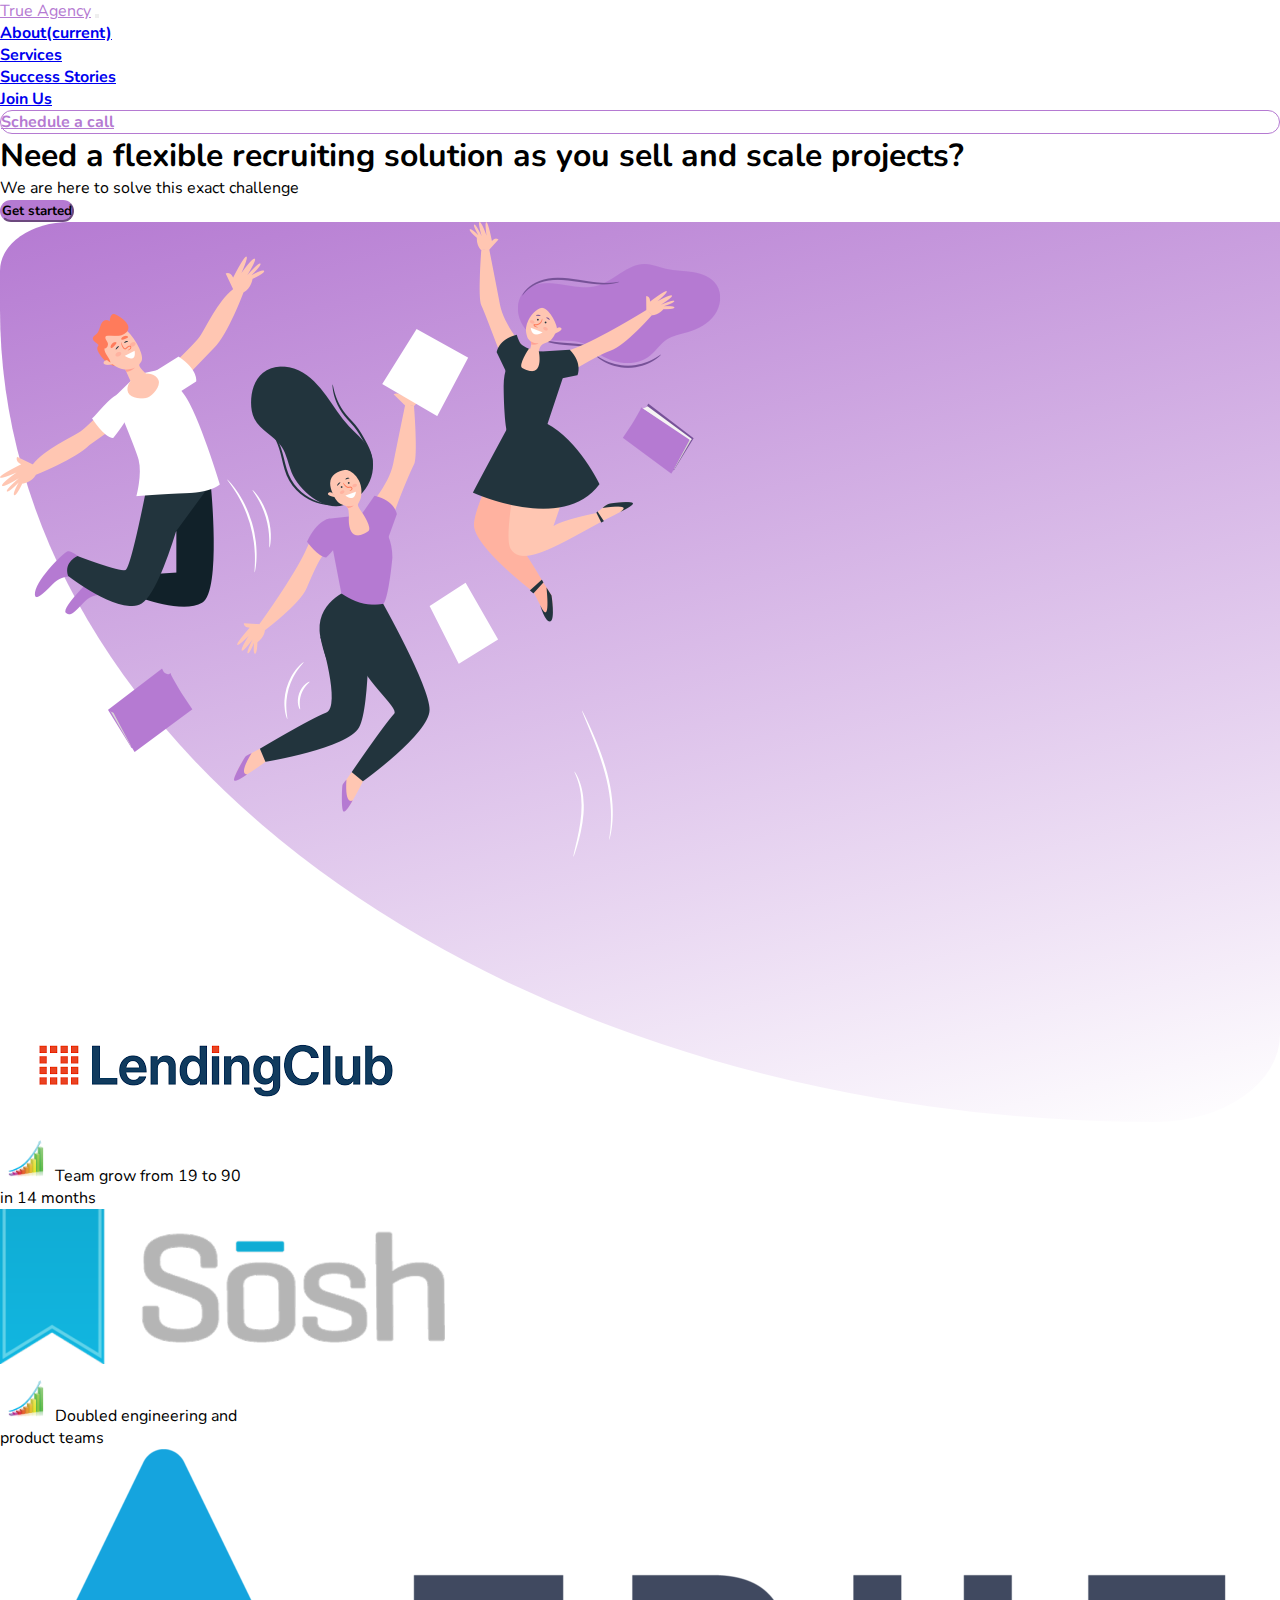
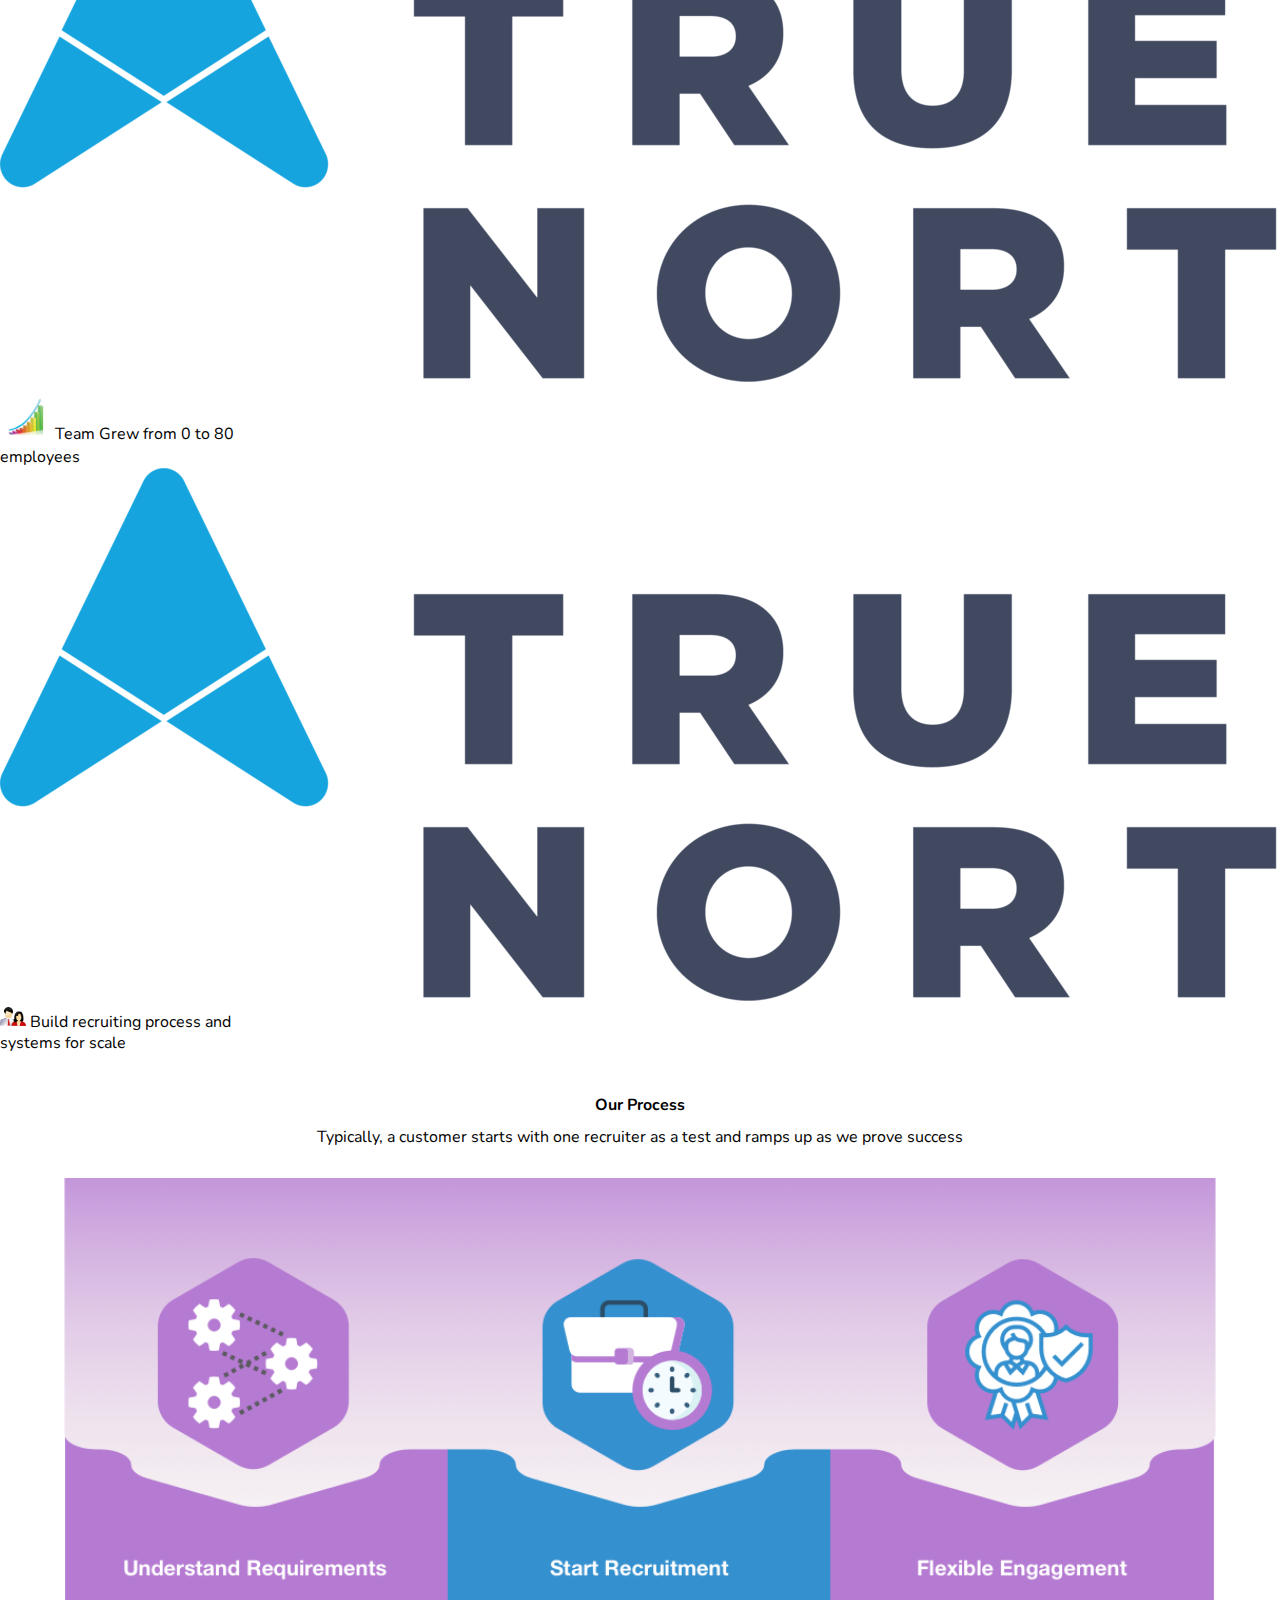
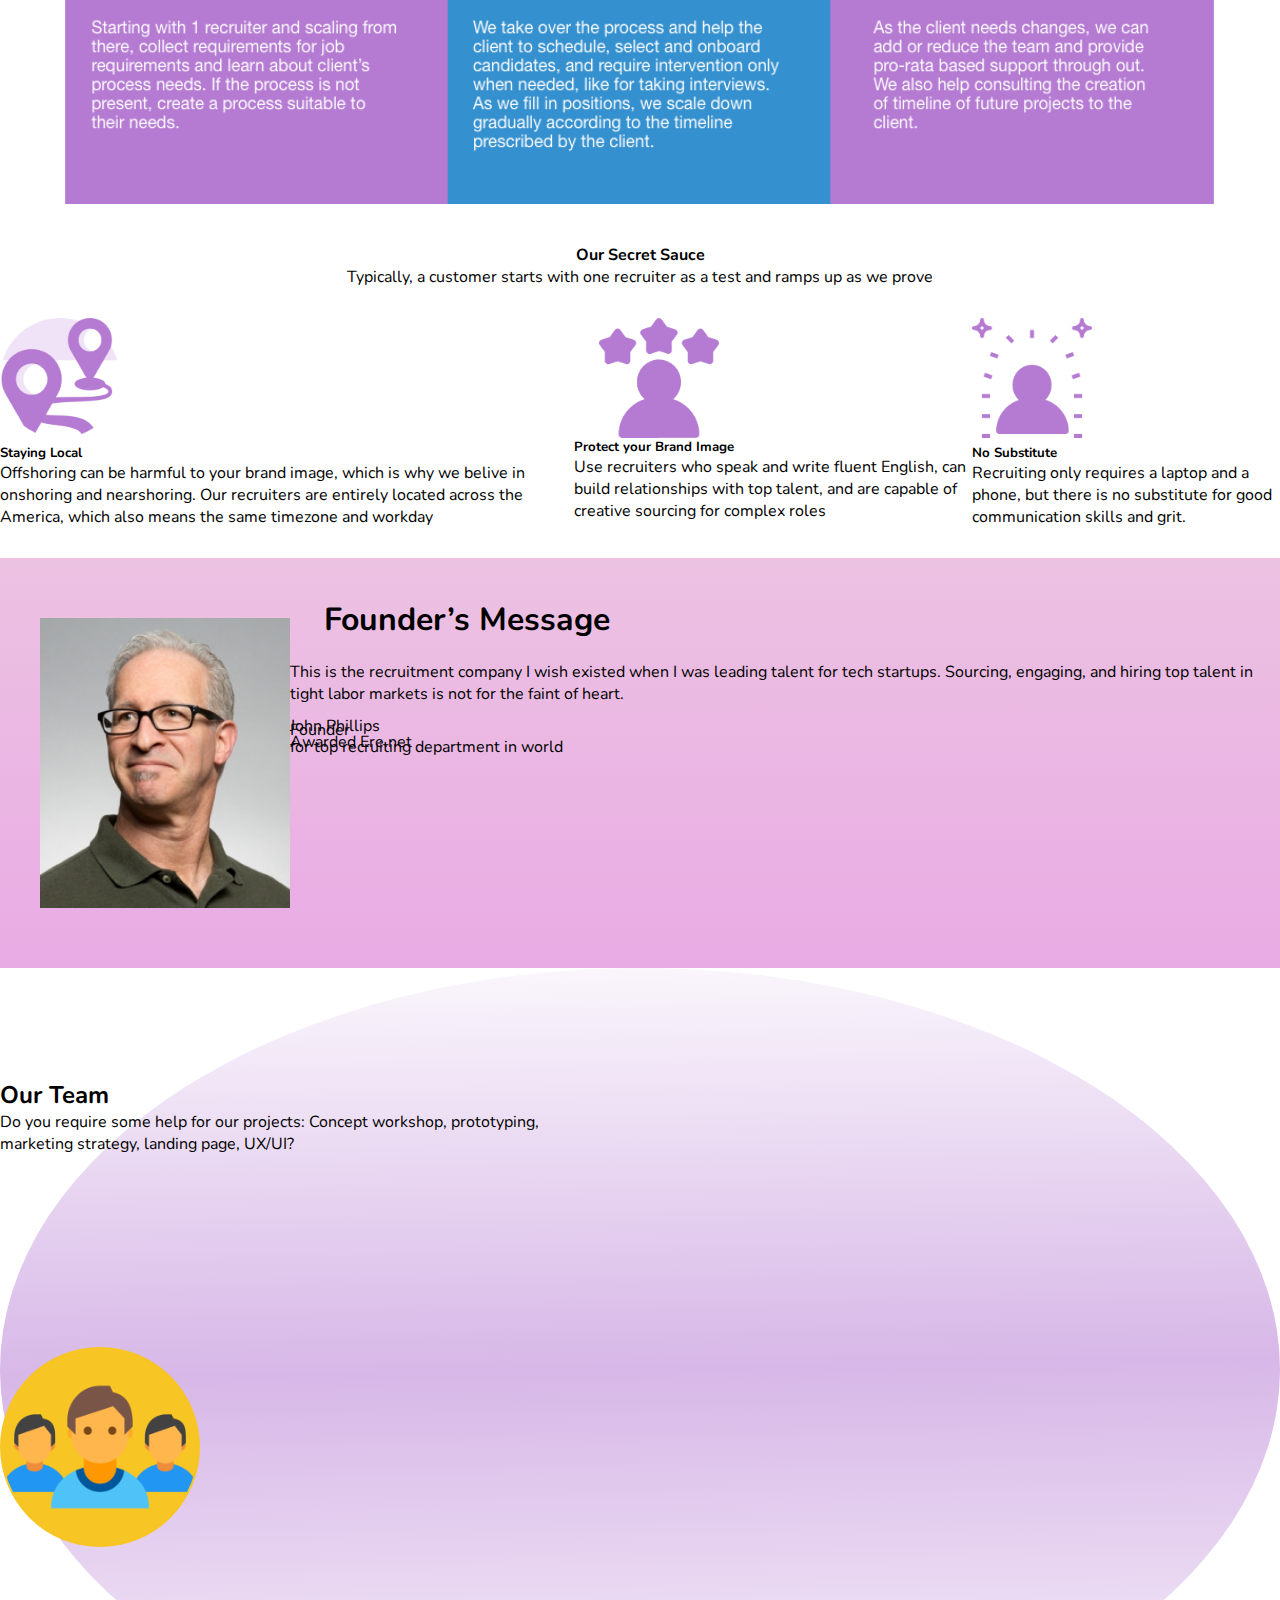
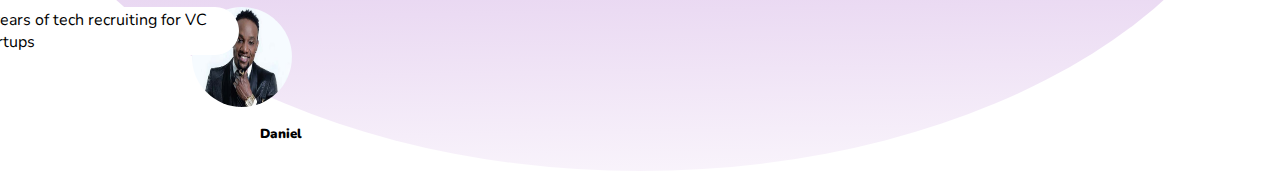
==== commit b829867b: "resolved conflict" ====
--- a/index.html
+++ b/index.html
@@ -4,13 +4,99 @@
     <meta charset="UTF-8">
     <meta name="viewport" content="width=device-width, initial-scale=1.0">
     <title>True Agency</title>
-    <link rel="stylesheet" href="style.css">
+    <link rel="preconnect" href="https://fonts.gstatic.com">
+    <link href="https://fonts.googleapis.com/css2?family=Nunito&display=swap" rel="stylesheet">
     <link rel="stylesheet" href="https://pro.fontawesome.com/releases/v5.10.0/css/all.css" integrity="sha384-AYmEC3Yw5cVb3ZcuHtOA93w35dYTsvhLPVnYs9eStHfGJvOvKxVfELGroGkvsg+p" crossorigin="anonymous"/>
     <link rel="stylesheet" href="https://stackpath.bootstrapcdn.com/bootstrap/4.5.0/css/bootstrap.min.css" integrity="sha384-9aIt2nRpC12Uk9gS9baDl411NQApFmC26EwAOH8WgZl5MYYxFfc+NcPb1dKGj7Sk" crossorigin="anonymous">
+    <link rel="stylesheet" href="style.css">
+    <link rel="stylesheet" href="media-query.css">
 </head>
 <body>
 
-
+    <section class="border-bottom">
+        <nav class="navbar navbar-expand-lg navbar-light bg-white">
+            <div class="container-fluid">
+                <a class="navbar-brand font-weight-bolder text-uppercase text-primary" href="#">True Agency</a>
+                <button class="navbar-toggler" type="button" data-toggle="collapse" data-target="#navbarSupportedContent" aria-controls="navbarSupportedContent" aria-expanded="false" aria-label="Toggle navigation">
+                <span class="navbar-toggler-icon"></span>
+                </button>
+            
+                <div class="collapse navbar-collapse" id="navbarSupportedContent">
+                    <ul class="navbar-nav ml-auto">
+                        <li class="nav-item">
+                            <a class="nav-link" href="#header-section">About<span class="sr-only">(current)</span></a>
+                        </li>
+                        <li class="nav-item">
+                            <a class="nav-link" href="#services">Services</a>
+                        </li>
+                        <li class="nav-item">
+                            <a class="nav-link" href="#">Success Stories</a>
+                        </li>
+                        <li class="nav-item">
+                            <a class="nav-link" href="#">Join Us</a>
+                        </li>
+                        <li class="nav-item pt-0 pb-0 rounded btn btn-outline-primary d-flex align-items-center">
+                            <a class="nav-link  pt-0 pb-0 " href="#">Schedule a call</a>
+                        </li>
+                    </ul>
+                </div>
+            </div>
+          </nav>
+    </section>
+
+    <section class="">
+        <div class="d-flex d-block-mobile">
+            <div class="text-content sm-w-100 w-50 d-flex align-items-center justify-content-center">
+                <div class="w-90 m-auto">
+                    <h1 class="font-weight-bolder">Need a flexible recruiting solution as you sell and scale projects?</h1>
+                    <p class="mt-3 mb-5">We are here to solve this exact challenge</p>
+                    <button class="btn btn-primary px-4 py-2">Get started</button>
+                </div>
+            </div>
+            <div class="bg-div w-50">
+               <div class="bg-header">
+                    <img src="./images/header-image.png" class="img-fluid pt-5" alt="">
+               </div>
+            </div>
+            
+        </div>
+        <div>
+        </div>
+        
+    </section>
+
+    <section class="container-fluid mt-6">
+        <ul class="d-flex justify-content-around align-items-center icons-img">
+            <li>
+                <img src="./images/icons/lending-club.png" class="w-50" alt="">
+                <p class="d-flex align-items-center">
+                     <img src="./images/icons/barchat.png" class="w-2" alt="">
+                     <span class="text-uppercase">Team grow from 19 to 90 in 14 months</span>
+                 </p>
+             </li>
+            <li>
+                 <img src="./images/icons/sosh.png" class="w-25" alt="">
+                 <p class="d-flex align-items-center">
+                     <img src="./images/icons/barchat.png" class="w-2" alt="">
+                     <span class="text-uppercase">Doubled engineering and product teams</span>
+                 </p>
+             </li>
+            <li>
+                 <img src="./images/icons/true-north.png" class="w-25" alt="">
+                 <p class="d-flex align-items-center">
+                     <img src="./images/icons/barchat.png" class="w-2" alt="">
+                     <span class="text-uppercase">Team Grew from 0 to 80 employees</span>
+                 </p>
+             </li>
+             <li>
+                 <img src="./images/icons/true-north.png" class="w-25" alt="">
+                 <p class="d-flex align-items-center">
+                     <img src="./images/icons/users.png" class="w-1" alt="">
+                     <span class="text-uppercase">Build recruiting process and systems for scale</span>
+                 </p>
+             </li>
+        </ul>
+     </section>
 
 
 
@@ -26,7 +112,7 @@
             </div>
     </section>
 
-    <section id="secret-sauce">
+    <section id="secret-sauce" class="container-fluid">
         <h4>Our Secret Sauce</h4>
         <p>Typically, a customer starts with one recruiter as a test and ramps up as we prove</p>
         <div id="our-secret-sauce">
@@ -49,19 +135,18 @@
                 <img src="./images/famous.png" alt="">
                 <h5>No Substitute</h5>
                 <p id="our-secret-sauce-p">Recruiting only requires a laptop and a phone, but there is no substitute for good communication skills and grit.</p>
-            </div>
+
+            </div>
+        </div>
+    </section>
             
-        </div>
-
-        <div style="text-align: center;">    
-        <button id="get-started-button" style="margin-top: 10px;">Get started</button>
-        </div>
-    </section>
-
-    <section id="founders-message">
+
+
+
+    <section id="founders-message" class="container-fluid">
         <img src="./images/Image.png" alt="founder image">
-        <div>
-            <h1>Founder’s Message</h1>
+        <div class="p-4">
+            <h1 class="mb-0 ml-0">Founder’s Message</h1>
             <p>This is the recruitment company I wish existed when I was leading talent for tech startups. Sourcing, engaging, and hiring top talent in tight labor markets is not for the faint of heart.</p>
             <p>John Phillips</p>
             <p>Founder</p>
@@ -76,6 +161,48 @@
 
 
 
+
+
+    <div class="text-center team-image">
+        <h2 class="font-weight-bold"> Our Team</h2>
+        <p>Do you require some help for our projects: Concept workshop, prototyping,<br> marketing strategy, landing page, UX/UI? </p>
+        <div class="d-flex justify-content-center mb-5 mt-12">
+            <div class="row">
+            <div class="parent">
+                <div class="circle" id="sample-text">
+                </div>
+                <div class="image-holder">
+                <div class="img-cont">
+                    <img data-text="A" src="./images/image-1.jpg" alt="">
+                    <span class="left-text">Max-10+ years of tech recruiting for VC funded startups</span>
+                    <h5 class="amanda">Amanda</h5>
+                </div>
+                <div class="img-cont">
+                    <img data-text="B" src="./images/image-2.jpg" alt="">
+                    <span class="left-text">Max-10+ years of tech recruiting for VC funded startups</span>
+                    <h5 class="amanda">Prisca</h5>
+                </div>
+                <div class="img-cont">
+                    <img data-text="C" src="./images/image-3.jpg" alt="">
+                    <span class="right-text">Max-10+ years of tech recruiting for VC funded startups</span>
+                    <h5 class="amanda">Precillar</h5>
+                </div>
+                <div class="img-cont">
+                    <img data-text="D" src="./images/image-4.jpeg" alt="">
+                    <span class="right-text">Max-10+ years of tech recruiting for VC funded startups</span>
+                    <h5 class="amanda">Kcee</h5>
+                </div>
+                <div class="img-cont">
+                    <img data-text="D" src="./images/image-4.jpeg" alt="">
+                    <span class="left-text">Max-10+ years of tech recruiting for VC funded startups</span>
+                    <h5 class="amanda">Daniel</h5>
+                </div>
+                </div>
+            </div>
+            </div>
+        </div>
+    </div>
+
     <script src="https://code.jquery.com/jquery-3.5.1.slim.min.js" integrity="sha384-DfXdz2htPH0lsSSs5nCTpuj/zy4C+OGpamoFVy38MVBnE+IbbVYUew+OrCXaRkfj" crossorigin="anonymous"></script>
 <script src="https://cdn.jsdelivr.net/npm/popper.js@1.16.1/dist/umd/popper.min.js" integrity="sha384-9/reFTGAW83EW2RDu2S0VKaIzap3H66lZH81PoYlFhbGU+6BZp6G7niu735Sk7lN" crossorigin="anonymous"></script>
 <script src="https://cdn.jsdelivr.net/npm/bootstrap@4.5.3/dist/js/bootstrap.min.js" integrity="sha384-w1Q4orYjBQndcko6MimVbzY0tgp4pWB4lZ7lr30WKz0vr/aWKhXdBNmNb5D92v7s" crossorigin="anonymous"></script>
--- a/style.css
+++ b/style.css
@@ -199,19 +199,166 @@
 /* Small devices (portrait tablets and large phones, 600px and up) */
 @media only screen and (min-width: 600px) {
     
-}
-
-/* Medium devices (landscape tablets, 768px and up) */
-@media only screen and (min-width: 768px) {
-
-}
-
-/* Large devices (laptops/desktops, 992px and up) */
-@media only screen and (min-width: 992px) {
-
-}
-
-/* Extra large devices (large laptops and desktops, 1200px and up) */
-@media only screen and (min-width: 1200px) {
-
-}
+* {
+    padding: 0;
+    margin: 0;
+    box-sizing: border-box;
+    font-family: 'Nunito', sans-serif;
+}
+.bg-header{
+    position: relative;
+}
+.bg-header::after{
+    background: linear-gradient(166deg, #b57ad2, transparent);
+    content: "";
+    position: absolute;
+    height: 100vh;
+    width: 100%;
+    right: 0;
+    z-index: -9;
+    border-top-left-radius: 10%;
+    border-bottom-left-radius: 167%;
+    border-bottom-right-radius: 18%;
+}
+.w-1{
+  width: 10%;
+}
+.w-90{
+    width: 90%;
+}
+.btn-primary{
+    background: #b57ad2 !important;
+    border-color: #b57ad2 !important;
+    border-radius: 50px !important;
+    font-weight: bold;
+}
+.text-primary{
+    color: #b57ad2 !important;
+}
+.icons-img{
+    list-style-type: none;
+}
+.icons-img li{
+    width: 20%;
+}
+.w-2{
+    width: 20%;
+}
+.nav-link{
+  font-weight: bold;
+}
+.mt-6{
+    margin-top: 9rem;
+}
+.btn-outline-primary{
+    border: 1px solid #b57ad2 !important;
+    border-color: #b57ad2 !important;
+    border-radius: 50px !important;
+    font-weight: bold;
+}
+.btn-outline-primary a{
+  color:#b57ad2 !important; ;
+}
+.btn-outline-primary:hover{
+    background: #b57ad2 !important;
+    color:cornsilk;
+    border: 1px solid #b57ad2 !important;
+    border-color: #b57ad2 !important;
+    border-radius: 50px !important;
+}
+.btn-outline-primary:hover a{
+    color:cornsilk !important;
+}
+.mt-12{
+    margin-top:12rem
+}
+
+.parent {
+    position: relative;
+  }
+  
+  .circle {
+    width: 200px;
+    height: 200px;
+    border-radius: 50%;
+    background: url(./images/group.png);
+    display: flex;
+    justify-content: center;
+    align-items: center;
+    background-position: center;
+    background-size: cover;
+    border: 2px solid #f7c524;
+    background-color: #f7c524;
+  }
+  .image-holder {
+    position: absolute;
+    top: 0;
+    bottom: 0;
+    left: 0;
+    right: 0;
+    /*animation: rotate linear 5s infinite forwards;*/
+    animation-name: rotate;
+    animation-duration: 5s;
+    animation-iteration-count: infinite;
+    animation-timing-function: linear;
+    animation-fill-mode: forwards;
+  }
+  .image-holder img,  .image-holder div {
+    position: absolute;
+    width: 100px;
+    height: 100px;
+    border-radius: 50%;
+  }
+  .image-holder div:nth-child(1) {
+    top: 77px;
+    left: -257px;
+  }
+  
+  .image-holder div:nth-child(3) {
+    top: -132px;
+    right: -211px;
+  }
+  .image-holder div:nth-child(5) {
+    top: 260px;
+    left: 15%;
+  }
+  .image-holder div:nth-child(2) {
+    top: -140px;
+    left: -95%;
+    transform: translateX(-178%);
+  }
+  .image-holder div:nth-child(4) {
+    top: 60%;
+    right: -210px;
+    transform: translateY(-40%);
+
+  }
+  .team-image{
+    background: linear-gradient(179deg, #ddc2eb1f, #d7b7e7, #dbbee929);
+    padding-bottom: 14rem;
+    padding-top: 111px;
+    border-radius: 50%;
+  }
+  .left-text{
+    position: absolute;
+    width: 20rem;
+    background: #fff;
+    border-radius: 50px;
+    right: 53px;
+    padding: 2px;
+  }
+  .amanda{
+    position: absolute;
+    bottom: -36px;
+    left: 68px;
+    /* color: antiquewhite; */
+    font-weight: 900;
+  }
+  .right-text{
+    position: absolute;
+    width: 20rem;
+    background: #fff;
+    border-radius: 50px;
+    left: 10rem;
+    padding: 2px;
+  }
--- a/media-query.css
+++ b/media-query.css
@@ -0,0 +1,12 @@
+@media(max-width: 992px){
+  .d-block-mobile{
+    display: block !important;
+    margin-top: 2rem;
+  }
+  .sm-w-100{
+    width: 100% !important;
+  }
+  .bg-div{
+    display: none;
+  }
+}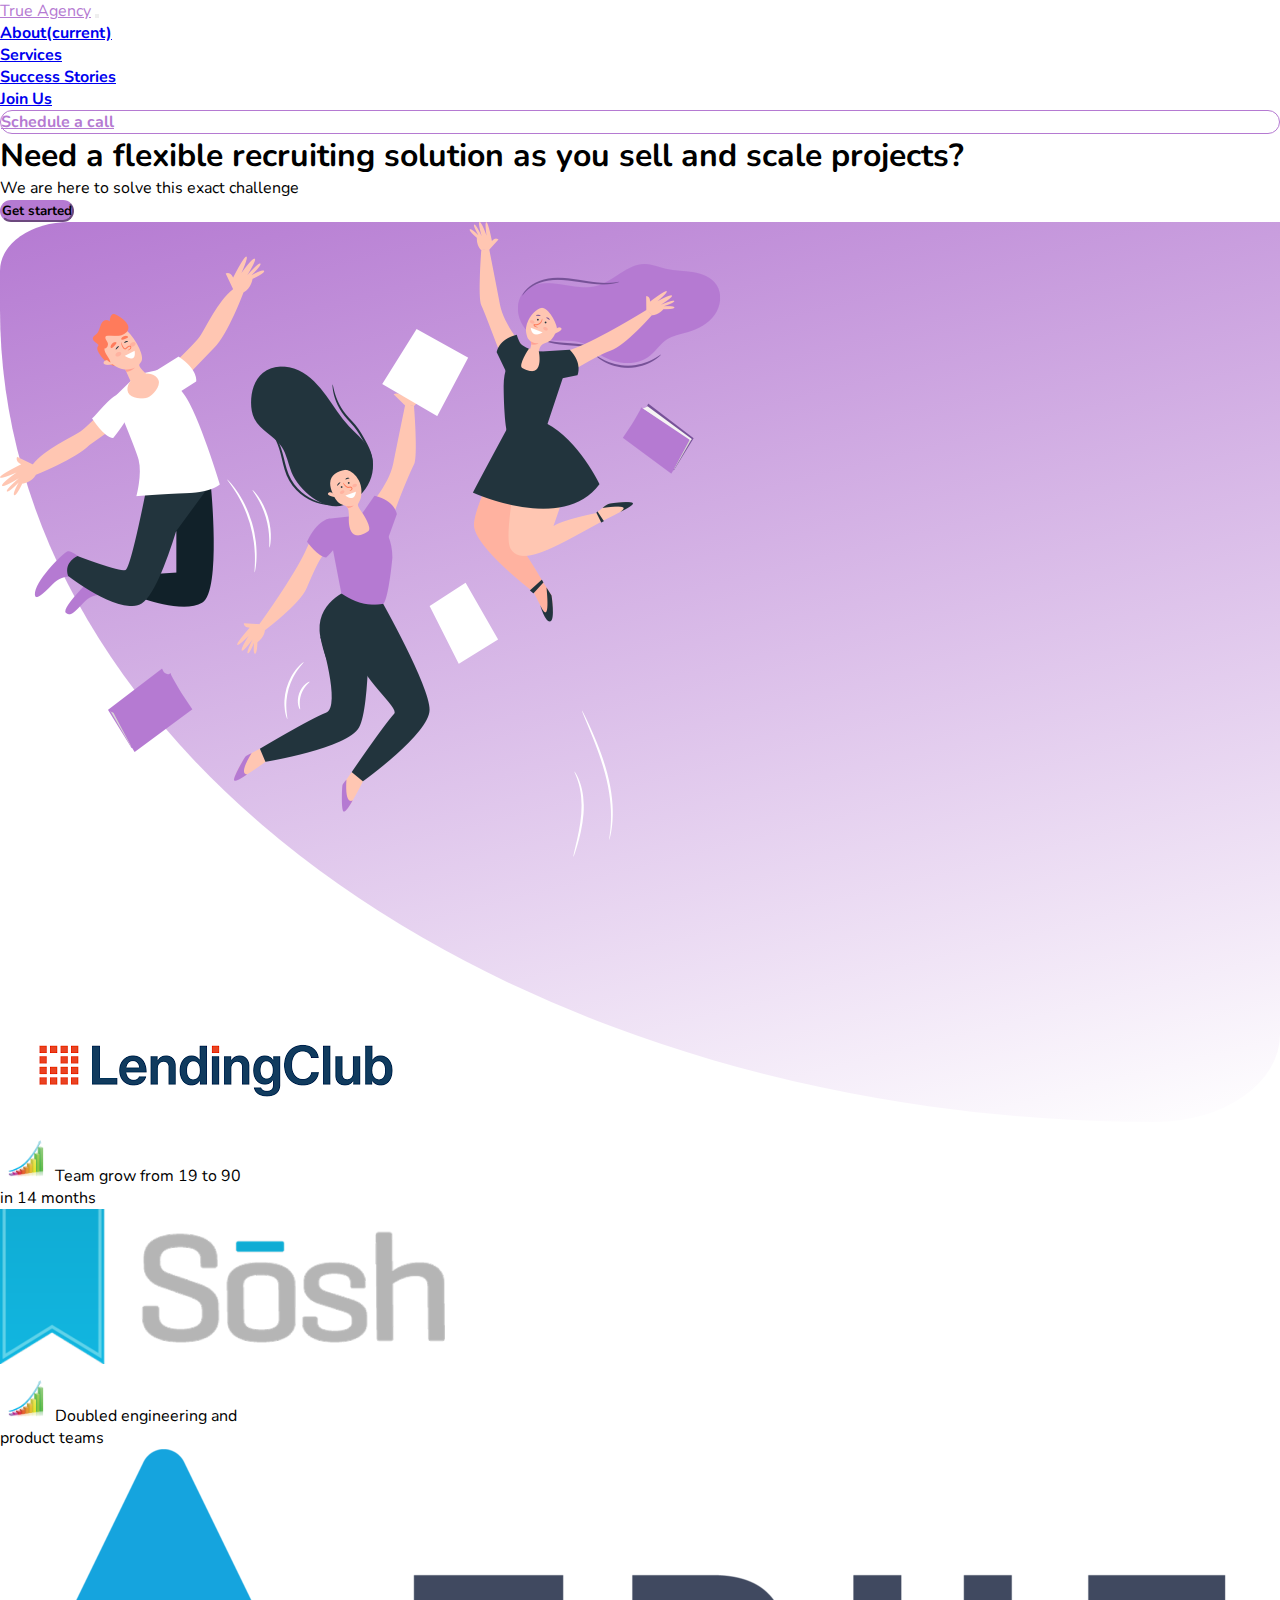
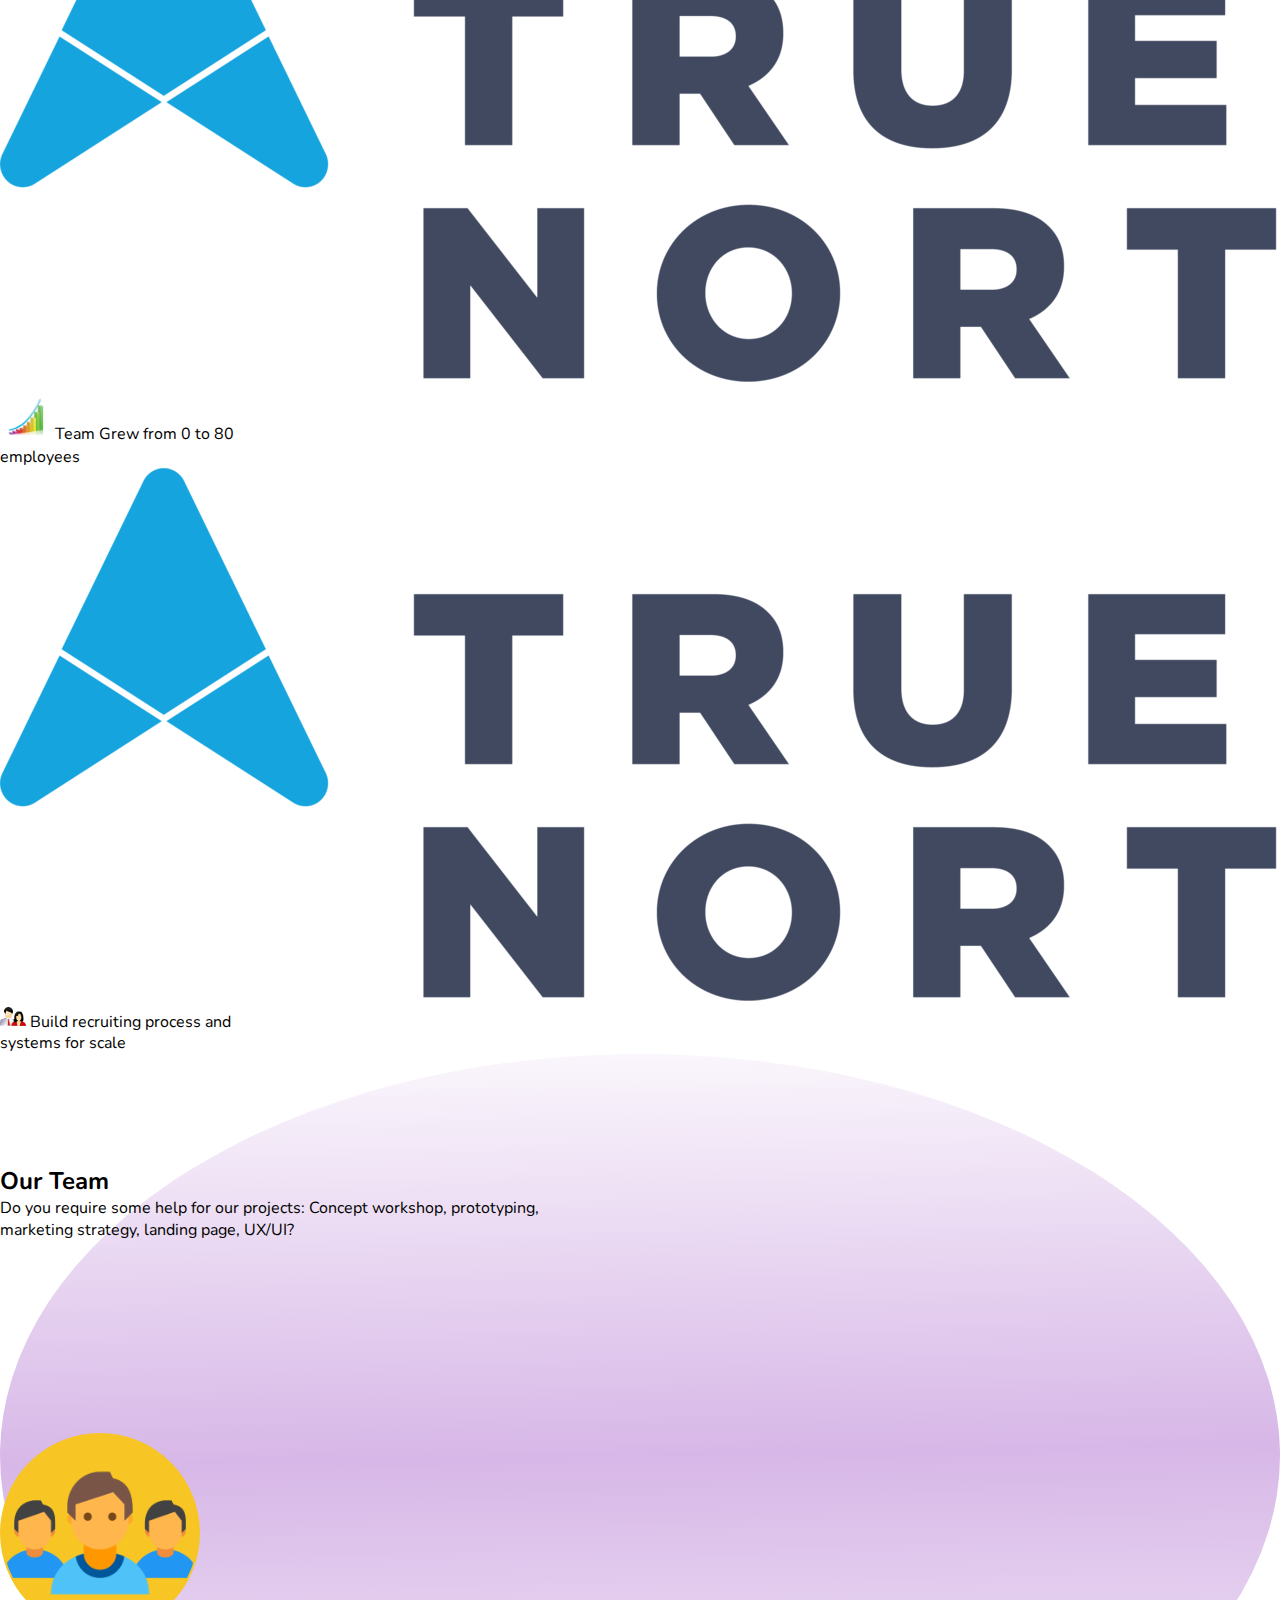
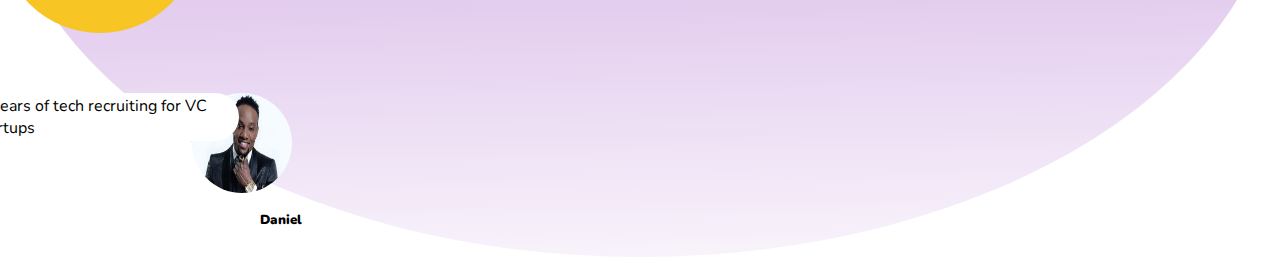
==== commit c4761fdf: "worked on responsiveness" ====
--- a/index.html
+++ b/index.html
@@ -12,7 +12,6 @@
     <link rel="stylesheet" href="media-query.css">
 </head>
 <body>
-
     <section class="border-bottom">
         <nav class="navbar navbar-expand-lg navbar-light bg-white">
             <div class="container-fluid">
@@ -43,12 +42,13 @@
             </div>
           </nav>
     </section>
+    
 
     <section class="">
         <div class="d-flex d-block-mobile">
             <div class="text-content sm-w-100 w-50 d-flex align-items-center justify-content-center">
                 <div class="w-90 m-auto">
-                    <h1 class="font-weight-bolder">Need a flexible recruiting solution as you sell and scale projects?</h1>
+                    <h1 class="font-weight-bolder stroke-light">Need a flexible recruiting solution as you sell and scale projects?</h1>
                     <p class="mt-3 mb-5">We are here to solve this exact challenge</p>
                     <button class="btn btn-primary px-4 py-2">Get started</button>
                 </div>
@@ -58,115 +58,50 @@
                     <img src="./images/header-image.png" class="img-fluid pt-5" alt="">
                </div>
             </div>
-            
         </div>
         <div>
         </div>
         
     </section>
 
-    <section class="container-fluid mt-6">
-        <ul class="d-flex justify-content-around align-items-center icons-img">
+    <section class="team container-fluid mt-6">
+       <ul class="d-flex justify-content-around align-items-center icons-img">
+           <li>
+               <img src="./images/icons/lending-club.png" class="w-50" alt="">
+               <p class="d-flex align-items-center">
+                    <img src="./images/icons/barchat.png" class="w-2" alt="">
+                    <span class="text-uppercase">Team grow from 19 to 90 in 14 months</span>
+                </p>
+            </li>
+           <li>
+                <img src="./images/icons/sosh.png" class="w-25" alt="">
+                <p class="d-flex align-items-center">
+                    <img src="./images/icons/barchat.png" class="w-2" alt="">
+                    <span class="text-uppercase">Doubled engineering and product teams</span>
+                </p>
+            </li>
+           <li>
+                <img src="./images/icons/true-north.png" class="w-25" alt="">
+                <p class="d-flex align-items-center">
+                    <img src="./images/icons/barchat.png" class="w-2" alt="">
+                    <span class="text-uppercase">Team Grew from 0 to 80 employees</span>
+                </p>
+            </li>
             <li>
-                <img src="./images/icons/lending-club.png" class="w-50" alt="">
+                <img src="./images/icons/true-north.png" class="w-25" alt="">
                 <p class="d-flex align-items-center">
-                     <img src="./images/icons/barchat.png" class="w-2" alt="">
-                     <span class="text-uppercase">Team grow from 19 to 90 in 14 months</span>
-                 </p>
-             </li>
-            <li>
-                 <img src="./images/icons/sosh.png" class="w-25" alt="">
-                 <p class="d-flex align-items-center">
-                     <img src="./images/icons/barchat.png" class="w-2" alt="">
-                     <span class="text-uppercase">Doubled engineering and product teams</span>
-                 </p>
-             </li>
-            <li>
-                 <img src="./images/icons/true-north.png" class="w-25" alt="">
-                 <p class="d-flex align-items-center">
-                     <img src="./images/icons/barchat.png" class="w-2" alt="">
-                     <span class="text-uppercase">Team Grew from 0 to 80 employees</span>
-                 </p>
-             </li>
-             <li>
-                 <img src="./images/icons/true-north.png" class="w-25" alt="">
-                 <p class="d-flex align-items-center">
-                     <img src="./images/icons/users.png" class="w-1" alt="">
-                     <span class="text-uppercase">Build recruiting process and systems for scale</span>
-                 </p>
-             </li>
-        </ul>
-     </section>
-
-
-
-
-   
-
-    <section id="process">
-            <h4 id="header">Our Process</h4>
-            <p>Typically, a customer starts with one recruiter as a test and ramps up as we prove success</p>
-
-            <div>
-                <img src="./images/Process.png" class="img-fluid" alt="">
-            </div>
+                    <img src="./images/icons/users.png" class="w-1" alt="">
+                    <span class="text-uppercase">Build recruiting process and systems for scale</span>
+                </p>
+            </li>
+       </ul>
     </section>
-
-    <section id="secret-sauce" class="container-fluid">
-        <h4>Our Secret Sauce</h4>
-        <p>Typically, a customer starts with one recruiter as a test and ramps up as we prove</p>
-        <div id="our-secret-sauce">
-
-            <div id="our-secret-sauce-div">
-                <img src="./images/place.png" alt="">
-                <h5>Staying Local</h5>
-                <p id="our-secret-sauce-p">Offshoring can be harmful to your brand image, which is why we belive in onshoring and nearshoring. Our recruiters are entirely located across the America, which also means the same timezone and workday</p>
-            </div>
-
-            <div id="our-secret-sauce-div">
-                <div>
-                    <img src="./images/reputation.png" alt="" class="img-class">
-                </div>
-                <h5>Protect your Brand Image</h5>
-                <p id="our-secret-sauce-p">Use recruiters who speak and write fluent English, can build relationships with top talent, and are capable of creative sourcing for complex roles  </p>
-            </div>
-
-            <div id="our-secret-sauce-div">
-                <img src="./images/famous.png" alt="">
-                <h5>No Substitute</h5>
-                <p id="our-secret-sauce-p">Recruiting only requires a laptop and a phone, but there is no substitute for good communication skills and grit.</p>
-
-            </div>
-        </div>
-    </section>
-            
-
-
-
-    <section id="founders-message" class="container-fluid">
-        <img src="./images/Image.png" alt="founder image">
-        <div class="p-4">
-            <h1 class="mb-0 ml-0">Founder’s Message</h1>
-            <p>This is the recruitment company I wish existed when I was leading talent for tech startups. Sourcing, engaging, and hiring top talent in tight labor markets is not for the faint of heart.</p>
-            <p>John Phillips</p>
-            <p>Founder</p>
-            <p>Awarded Ere.net</p>
-            <p>for top recruiting department in world</p>
-        </div>    
-    </section>
-
-   
-
-
-
-
-
 
 
     <div class="text-center team-image">
         <h2 class="font-weight-bold"> Our Team</h2>
         <p>Do you require some help for our projects: Concept workshop, prototyping,<br> marketing strategy, landing page, UX/UI? </p>
-        <div class="d-flex justify-content-center mb-5 mt-12">
+        <div class="d-flex justify-content-center mb-5 mt-12 sm-mt-2">
             <div class="row">
             <div class="parent">
                 <div class="circle" id="sample-text">
--- a/style.css
+++ b/style.css
@@ -1,204 +1,3 @@
-
-
- /* -- */
-
- #header {
-    text-align: center;
-}
-
- #process p {
-    text-align: center; margin-bottom: 30px; margin-top: 10px;
- }
-
- #process {
-    margin-top: 40px;
-}
-
-#process img {
-    width: 90%;
-    display: block;
-    margin-left: auto;
-    margin-right: auto;
-}
-
- #our-secret-sauce-div:hover {
-    -moz-box-shadow: 0 0 3px #ccc;
-    -webkit-box-shadow: 0 0 3px #ccc;
-    box-shadow: 0 0 3px #ccc; 
- }
-
- #our-secret-sauce #our-secret-sauce-p {
-     text-align: left;
- }
-
- #secret-sauce {
-    margin-top: 40px;
-}
-
-#our-secret-sauce {
-    display: flex;
-    justify-content: space-between;
-}
-
-#our-secret-sauce img {
-    width: 120px;
-} 
-
-#middle-image {
-    margin: auto;
-}
-
-.img-class {
-    display: block;
-    margin-left: 25px;
-    margin-right: auto;
-}
-
-#secret-sauce p:nth-of-type(1) {
-    text-align: center;
-}
-
-#secret-sauce h4 {
-    text-align: center;
-}
-
-#our-secret-sauce {
-    margin-top: 30px;
-}
-
-#founders-message{
-    background: linear-gradient(#ecc2e2, #e9abe4); 
-    margin-top: 30px; 
-    display: flex;
-}
-
-#founders-message img {
-    width: 250px; 
-    margin-top: 60px; margin-bottom: 60px; 
-    margin-left: 40px;
-}
-
-#founders-message h1 {
-    margin-left: 34px; 
-    margin-top: 40px;
-}
-
-#founders-message p:nth-of-type(1) {
-    margin-top: 20px;
-}
-
-#founders-message p:nth-of-type(2) {
-    margin-top: 10px;
-}
-
-#founders-message p:nth-of-type(3) {
-    margin-top: -18px;
-}
-
-#founders-message p:nth-of-type(4) {
-    position: relative; 
-    margin-top: -10px;
-}
-
-#founders-message p:nth-of-type(5) {
-    margin-top: -17px;
-}
-
-
-
-/* Media Queries */
-
-/* Extra small devices (phones, 667px and down) */
-@media only screen and (max-width: 667px) {
-    #founders-message{
-        background: linear-gradient(#ecc2e2, #e9abe4); 
-        margin-top: 30px; 
-        display: inline-block;
-    }
-    
-    #founders-message img {
-        width: 250px; 
-        margin-top: 60px; margin-bottom: 30px; 
-        margin-left: 40px;
-    }
-    
-    #founders-message h1 {
-        margin-left: 34px; 
-        margin-top: 0px;
-        font-size: 20px;
-    }
-    
-    #founders-message p:nth-of-type(1) {
-        margin-top: 20px;
-    }
-    
-    #founders-message p:nth-of-type(2) {
-        margin-top: 10px;
-    }
-    
-    #founders-message p:nth-of-type(3) {
-        margin-top: -18px;
-    }
-    
-    #founders-message p:nth-of-type(4) {
-        position: relative; 
-        margin-top: -10px;
-    }
-    
-    #founders-message p:nth-of-type(5) {
-        margin-top: -17px;
-    }
-
-    /* secret sauce */
-
-    #our-secret-sauce-div:hover {
-        -moz-box-shadow: 0 0 3px #ccc;
-        -webkit-box-shadow: 0 0 3px #ccc;
-        box-shadow: 0 0 3px #ccc; 
-     }
-    
-     #our-secret-sauce #our-secret-sauce-p {
-         text-align: left;
-     }
-    
-     #secret-sauce {
-        margin-top: 40px;
-    }
-    
-    #our-secret-sauce {
-        display: block;
-        margin-top: 30px;
-    }
-    
-    #our-secret-sauce img {
-        width: 120px;
-    } 
-    
-    .img-class {
-        display: block;
-        margin-left: 25px;
-        margin-right: auto;
-    }
-    
-    #secret-sauce p:nth-of-type(1) {
-        text-align: center;
-    }
-    
-    #secret-sauce h4 {
-        text-align: center;
-    }
-
-    /* services */
-
-    #service {
-        display: block;
-    }
-
-}
-
-/* Small devices (portrait tablets and large phones, 600px and up) */
-@media only screen and (min-width: 600px) {
-    
 * {
     padding: 0;
     margin: 0;
@@ -362,3 +161,6 @@
     left: 10rem;
     padding: 2px;
   }
+.d-flex{
+  flex-wrap: wrap;
+}--- a/media-query.css
+++ b/media-query.css
@@ -6,7 +6,83 @@
   .sm-w-100{
     width: 100% !important;
   }
+  .stroke-light{
+    -webkit-text-stroke: 0.9px #232323;
+    color: #ffffff;
+}
   .bg-div{
-    display: none;
+    display: block;
+    margin-left: auto;
+    position: absolute;
+    top: 0;
+    right: 0;
+    z-index: -1;
   }
+  .icons-img li {
+    width: 100%;
+    border-bottom: 1px solid #ccc;
+    padding-top: 28px;
+}
+.team{
+  margin-top: 2rem;
+}
+.image-holder img, .image-holder{
+  position: static;
+}
+.image-holder img, .image-holder div{
+  position: static;
+}
+.team-image{
+  border-radius: 0%;
+}
+.circle{
+  display: none;
+}
+.left-text, .right-text {
+  position: static;
+  width: 100%;
+  background: #fff;
+  border-radius: 5px;
+  right: 53px;
+  padding: 2px;
+  padding: 7px;
+}
+.image-holder div:nth-child(1), 
+.image-holder div:nth-child(2), 
+.image-holderdiv:nth-child(3), 
+.image-holder div:nth-child(4), 
+.image-holder div:nth-child(5){
+  transform: translateX(0%);
+}
+.img-cont {
+    margin-bottom: 2rem;
+}
+.image-holder div {
+  position: static;
+  width: 100%;
+  height: 100%;
+  border-radius: 50%;
+  display: grid;
+  padding: 0 37px;
+}
+.img-cont img{
+  width: 100px;
+  height: 100px;
+}
+.amanda{
+  position: absolute;
+  bottom: auto;
+  left: 146px;
+  font-weight: 900;
+  margin-top: 21px;
+}
+.sm-mt-2{
+  margin-top: 2rem;
+}
+.team-image{
+  padding-bottom: 2rem;
+}
+.image-holder img{
+  position: relative;
+}
 }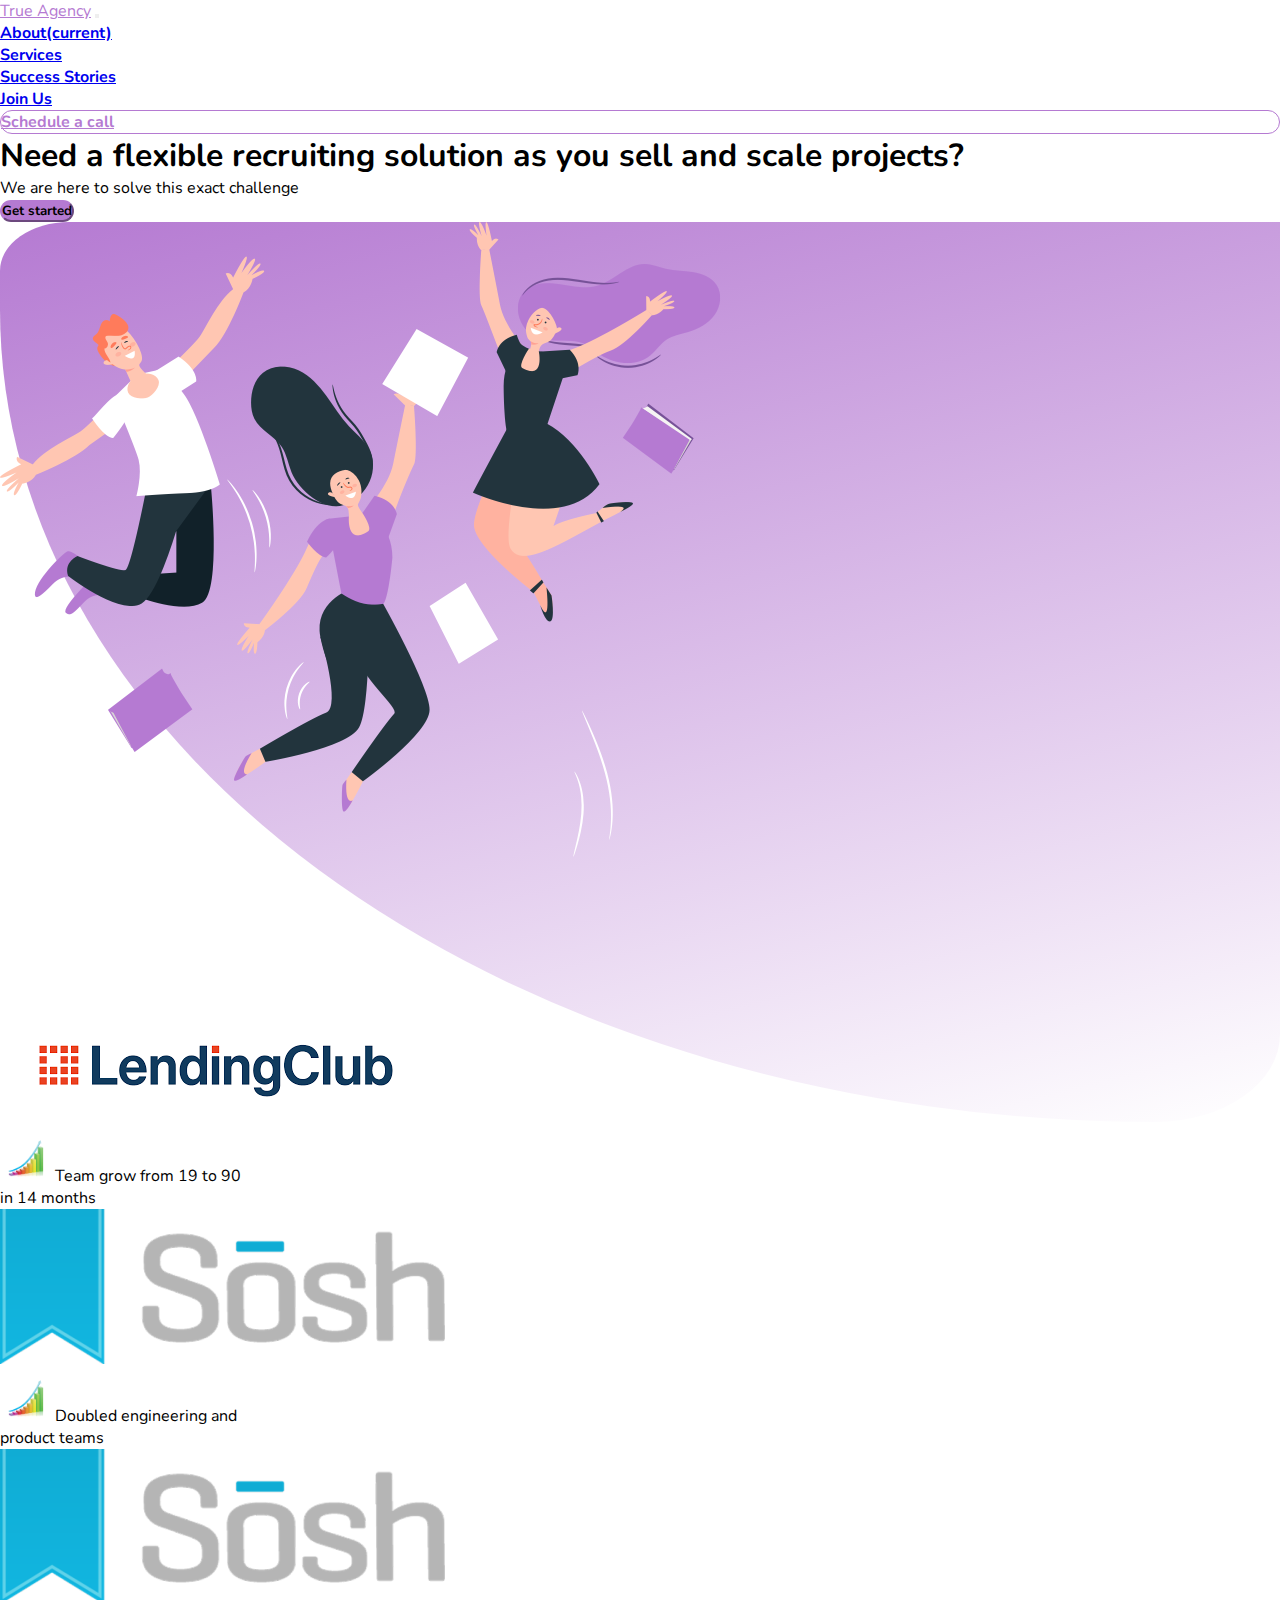
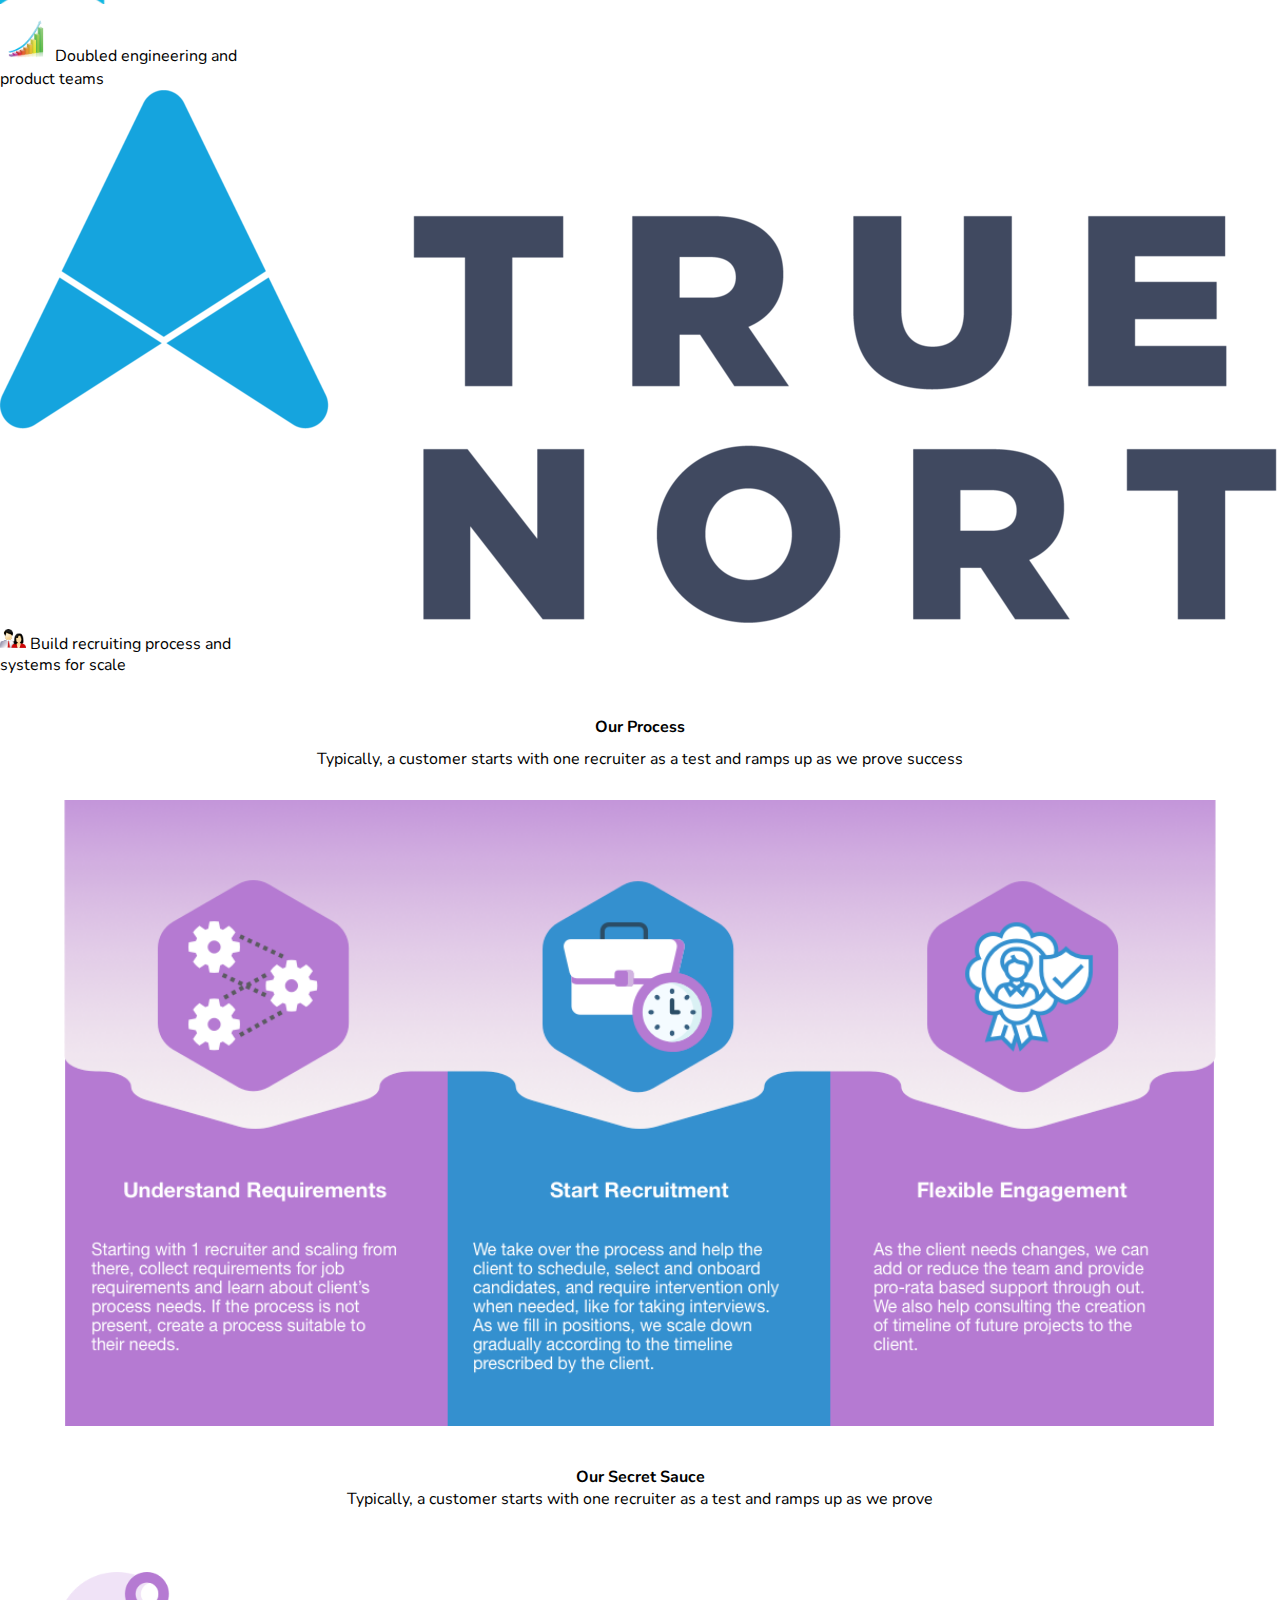
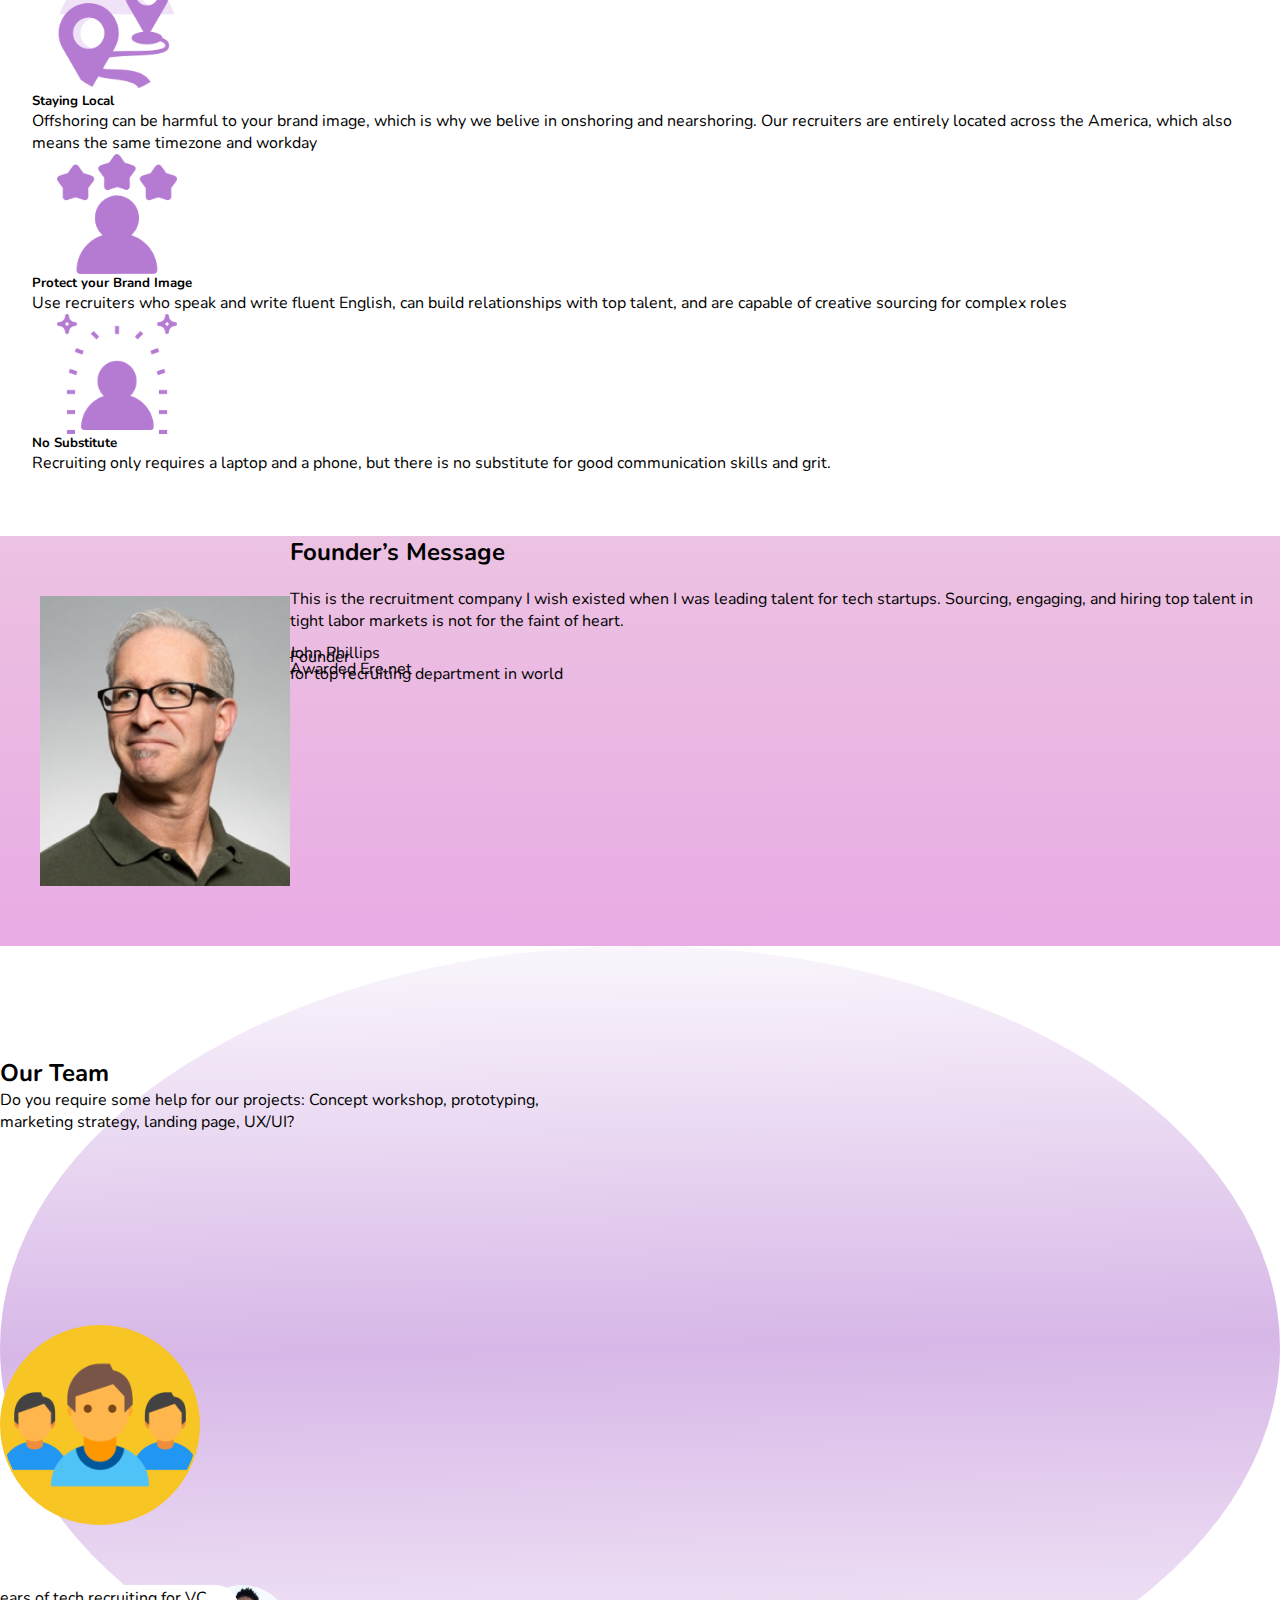
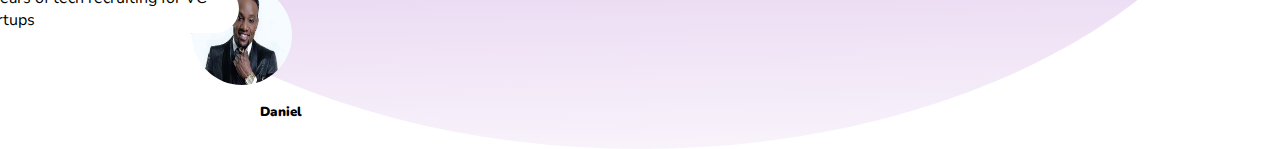
==== commit d5618d2e: "resolved conflict" ====
--- a/index.html
+++ b/index.html
@@ -12,6 +12,7 @@
     <link rel="stylesheet" href="media-query.css">
 </head>
 <body>
+
     <section class="border-bottom">
         <nav class="navbar navbar-expand-lg navbar-light bg-white">
             <div class="container-fluid">
@@ -42,7 +43,6 @@
             </div>
           </nav>
     </section>
-    
 
     <section class="">
         <div class="d-flex d-block-mobile">
@@ -58,6 +58,7 @@
                     <img src="./images/header-image.png" class="img-fluid pt-5" alt="">
                </div>
             </div>
+            
         </div>
         <div>
         </div>
@@ -65,7 +66,7 @@
     </section>
 
     <section class="team container-fluid mt-6">
-       <ul class="d-flex justify-content-around align-items-center icons-img">
+        <ul class="d-flex justify-content-around align-items-center icons-img">
            <li>
                <img src="./images/icons/lending-club.png" class="w-50" alt="">
                <p class="d-flex align-items-center">
@@ -80,25 +81,70 @@
                     <span class="text-uppercase">Doubled engineering and product teams</span>
                 </p>
             </li>
-           <li>
-                <img src="./images/icons/true-north.png" class="w-25" alt="">
-                <p class="d-flex align-items-center">
-                    <img src="./images/icons/barchat.png" class="w-2" alt="">
-                    <span class="text-uppercase">Team Grew from 0 to 80 employees</span>
-                </p>
-            </li>
             <li>
-                <img src="./images/icons/true-north.png" class="w-25" alt="">
-                <p class="d-flex align-items-center">
-                    <img src="./images/icons/users.png" class="w-1" alt="">
-                    <span class="text-uppercase">Build recruiting process and systems for scale</span>
-                </p>
-            </li>
-       </ul>
+                 <img src="./images/icons/sosh.png" class="w-25" alt="">
+                 <p class="d-flex align-items-center">
+                     <img src="./images/icons/barchat.png" class="w-2" alt="">
+                     <span class="text-uppercase">Doubled engineering and product teams</span>
+                 </p>
+             </li>
+             <li>
+                 <img src="./images/icons/true-north.png" class="w-25" alt="">
+                 <p class="d-flex align-items-center">
+                     <img src="./images/icons/users.png" class="w-1" alt="">
+                     <span class="text-uppercase">Build recruiting process and systems for scale</span>
+                 </p>
+             </li>
+        </ul>
+     </section>
+     <section id="process">
+        <h4 id="header" class="font-weight-bold">Our Process</h4>
+        <p>Typically, a customer starts with one recruiter as a test and ramps up as we prove success</p>
+        <div>
+            <img src="./images/Process.png" class="img-fluid" alt="">
+        </div>
     </section>
-
-
-    <div class="text-center team-image">
+    <section id="secret-sauce" class="container-fluid py-4">
+        <h4 class="font-weight-bold">Our Secret Sauce</h4>
+        <p>Typically, a customer starts with one recruiter as a test and ramps up as we prove</p>
+        <div id="our-secret-sauce" class="row">
+            <div id="our-secret-sauce-div" class="col-md-4 text-center">
+                <div>
+                    <img src="./images/place.png" alt="" class="img-class m-auto">
+                    <h5 class="font-weight-bold p-2">Staying Local</h5>
+                    <p id="our-secret-sauce-p" class="text-center">Offshoring can be harmful to your brand image, which is why we belive in onshoring and nearshoring. Our recruiters are entirely located across the America, which also means the same timezone and workday</p>
+                </div>
+            </div>
+            <div id="our-secret-sauce-div" class="col-md-4 text-center">
+                <div>
+                    <div>
+                        <img src="./images/reputation.png" alt="" class="img-class m-auto">
+                    </div>
+                    <h5 class="font-weight-bold p-2">Protect your Brand Image</h5>
+                    <p id="our-secret-sauce-p" class="text-center">Use recruiters who speak and write fluent English, can build relationships with top talent, and are capable of creative sourcing for complex roles  </p>
+                </div>
+            </div>
+            <div id="our-secret-sauce-div" class="col-md-4 text-center">
+                <div>
+                    <img src="./images/famous.png" alt="" class="img-class m-auto">
+                    <h5 class="font-weight-bold p-2">No Substitute</h5>
+                    <p id="our-secret-sauce-p" class="text-center">Recruiting only requires a laptop and a phone, but there is no substitute for good communication skills and grit.</p>
+                </div>
+            </div>
+        </div>
+    </section>
+    <section id="founders-message" class="container-fluid">
+        <img src="./images/Image.png" alt="founder image">
+        <div class="p-4">
+            <h2 class="mb-0 ml-0 font-weight-bolder">Founder’s Message</h2>
+            <p>This is the recruitment company I wish existed when I was leading talent for tech startups. Sourcing, engaging, and hiring top talent in tight labor markets is not for the faint of heart.</p>
+            <p>John Phillips</p>
+            <p>Founder</p>
+            <p>Awarded Ere.net</p>
+            <p>for top recruiting department in world</p>
+        </div>    
+    </section>
+    <section class="text-center team-image mt-5">
         <h2 class="font-weight-bold"> Our Team</h2>
         <p>Do you require some help for our projects: Concept workshop, prototyping,<br> marketing strategy, landing page, UX/UI? </p>
         <div class="d-flex justify-content-center mb-5 mt-12 sm-mt-2">
@@ -136,10 +182,10 @@
             </div>
             </div>
         </div>
-    </div>
+    </section>
 
     <script src="https://code.jquery.com/jquery-3.5.1.slim.min.js" integrity="sha384-DfXdz2htPH0lsSSs5nCTpuj/zy4C+OGpamoFVy38MVBnE+IbbVYUew+OrCXaRkfj" crossorigin="anonymous"></script>
-<script src="https://cdn.jsdelivr.net/npm/popper.js@1.16.1/dist/umd/popper.min.js" integrity="sha384-9/reFTGAW83EW2RDu2S0VKaIzap3H66lZH81PoYlFhbGU+6BZp6G7niu735Sk7lN" crossorigin="anonymous"></script>
-<script src="https://cdn.jsdelivr.net/npm/bootstrap@4.5.3/dist/js/bootstrap.min.js" integrity="sha384-w1Q4orYjBQndcko6MimVbzY0tgp4pWB4lZ7lr30WKz0vr/aWKhXdBNmNb5D92v7s" crossorigin="anonymous"></script>
+    <script src="https://cdn.jsdelivr.net/npm/popper.js@1.16.1/dist/umd/popper.min.js" integrity="sha384-9/reFTGAW83EW2RDu2S0VKaIzap3H66lZH81PoYlFhbGU+6BZp6G7niu735Sk7lN" crossorigin="anonymous"></script>
+    <script src="https://cdn.jsdelivr.net/npm/bootstrap@4.5.3/dist/js/bootstrap.min.js" integrity="sha384-w1Q4orYjBQndcko6MimVbzY0tgp4pWB4lZ7lr30WKz0vr/aWKhXdBNmNb5D92v7s" crossorigin="anonymous"></script>
 </body>
 </html>--- a/style.css
+++ b/style.css
@@ -1,3 +1,203 @@
+
+
+ /* -- */
+
+ #header {
+    text-align: center;
+}
+
+ #process p {
+    text-align: center; margin-bottom: 30px; margin-top: 10px;
+ }
+
+ #process {
+    margin-top: 40px;
+}
+
+#process img {
+    width: 90%;
+    display: block;
+    margin-left: auto;
+    margin-right: auto;
+}
+
+ #our-secret-sauce-div:hover {
+    -moz-box-shadow: 0 0 3px #ccc;
+    -webkit-box-shadow: 0 0 3px #ccc;
+    box-shadow: 0 0 3px #ccc; 
+ }
+
+ #our-secret-sauce #our-secret-sauce-p {
+     text-align: left;
+ }
+
+ #secret-sauce {
+    margin-top: 40px;
+}
+
+#our-secret-sauce {
+    padding: 32px;
+}
+
+#our-secret-sauce img {
+    width: 120px;
+} 
+
+#middle-image {
+    margin: auto;
+}
+
+.img-class {
+    display: block;
+    margin-left: 25px;
+    margin-right: auto;
+}
+
+#secret-sauce p:nth-of-type(1) {
+    text-align: center;
+}
+
+#secret-sauce h4 {
+    text-align: center;
+}
+
+#our-secret-sauce {
+    margin-top: 30px;
+}
+
+#founders-message{
+    background: linear-gradient(#ecc2e2, #e9abe4); 
+    margin-top: 30px; 
+    display: flex;
+}
+
+#founders-message img {
+    width: 250px; 
+    margin-top: 60px; margin-bottom: 60px; 
+    margin-left: 40px;
+}
+
+#founders-message h1 {
+    margin-left: 34px; 
+    margin-top: 40px;
+}
+
+#founders-message p:nth-of-type(1) {
+    margin-top: 20px;
+}
+
+#founders-message p:nth-of-type(2) {
+    margin-top: 10px;
+}
+
+#founders-message p:nth-of-type(3) {
+    margin-top: -18px;
+}
+
+#founders-message p:nth-of-type(4) {
+    position: relative; 
+    margin-top: -10px;
+}
+
+#founders-message p:nth-of-type(5) {
+    margin-top: -17px;
+}
+
+
+
+/* Media Queries */
+
+/* Extra small devices (phones, 667px and down) */
+@media only screen and (max-width: 667px) {
+    #founders-message{
+        background: linear-gradient(#ecc2e2, #e9abe4); 
+        margin-top: 30px; 
+        display: inline-block;
+    }
+    
+    #founders-message img {
+        width: 250px; 
+        margin-top: 60px; margin-bottom: 30px; 
+        margin-left: 40px;
+    }
+    
+    #founders-message h1 {
+        margin-left: 34px; 
+        margin-top: 0px;
+        font-size: 20px;
+    }
+    
+    #founders-message p:nth-of-type(1) {
+        margin-top: 20px;
+    }
+    
+    #founders-message p:nth-of-type(2) {
+        margin-top: 10px;
+    }
+    
+    #founders-message p:nth-of-type(3) {
+        margin-top: -18px;
+    }
+    
+    #founders-message p:nth-of-type(4) {
+        position: relative; 
+        margin-top: -10px;
+    }
+    
+    #founders-message p:nth-of-type(5) {
+        margin-top: -17px;
+    }
+
+    /* secret sauce */
+
+    #our-secret-sauce-div:hover {
+        -moz-box-shadow: 0 0 3px #ccc;
+        -webkit-box-shadow: 0 0 3px #ccc;
+        box-shadow: 0 0 3px #ccc; 
+     }
+    
+     #our-secret-sauce #our-secret-sauce-p {
+         text-align: left;
+     }
+    
+     #secret-sauce {
+        margin-top: 40px;
+    }
+    
+    #our-secret-sauce {
+        display: block;
+        margin-top: 30px;
+    }
+    
+    #our-secret-sauce img {
+        width: 120px;
+    } 
+    
+    .img-class {
+        display: block;
+        margin-left: 25px;
+        margin-right: auto;
+    }
+    
+    #secret-sauce p:nth-of-type(1) {
+        text-align: center;
+    }
+    
+    #secret-sauce h4 {
+        text-align: center;
+    }
+
+    /* services */
+
+    #service {
+        display: block;
+    }
+
+}
+
+/* Small devices (portrait tablets and large phones, 600px and up) */
+@media only screen and (min-width: 600px) {
+    
 * {
     padding: 0;
     margin: 0;
